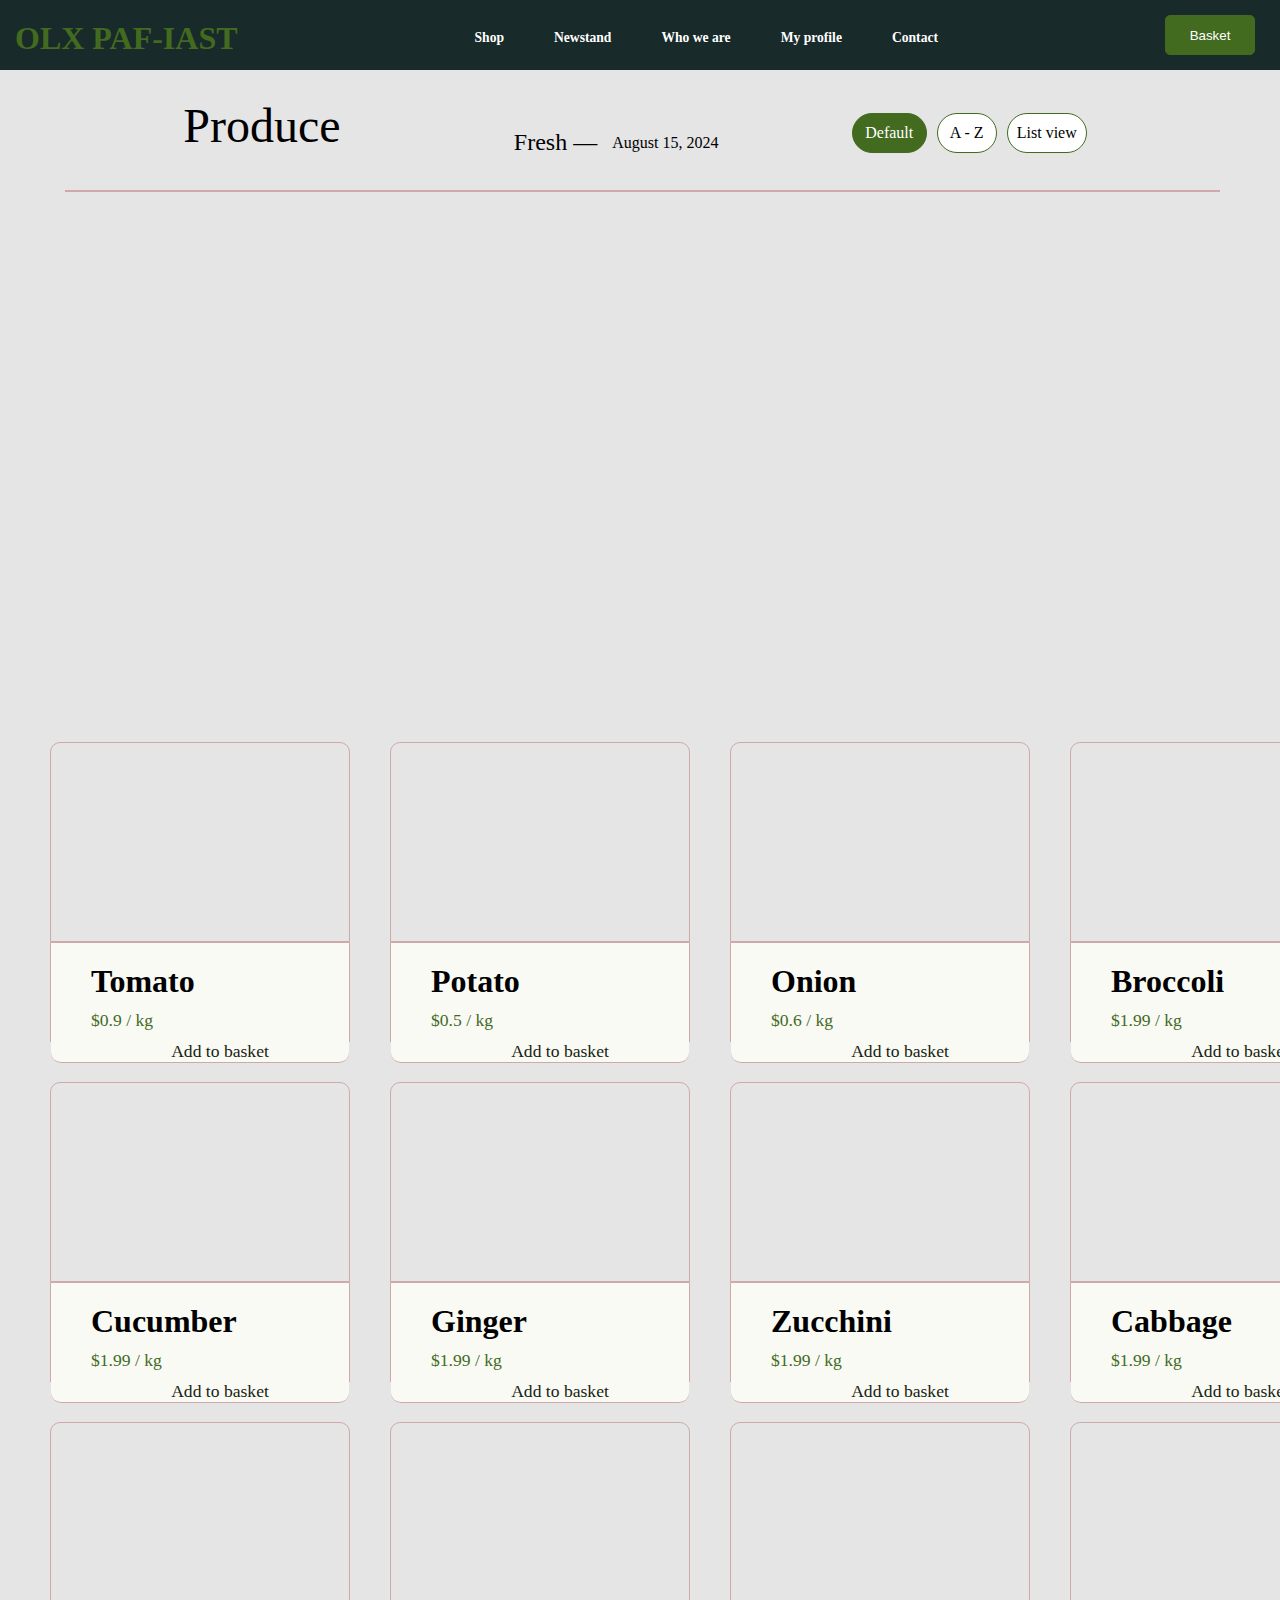
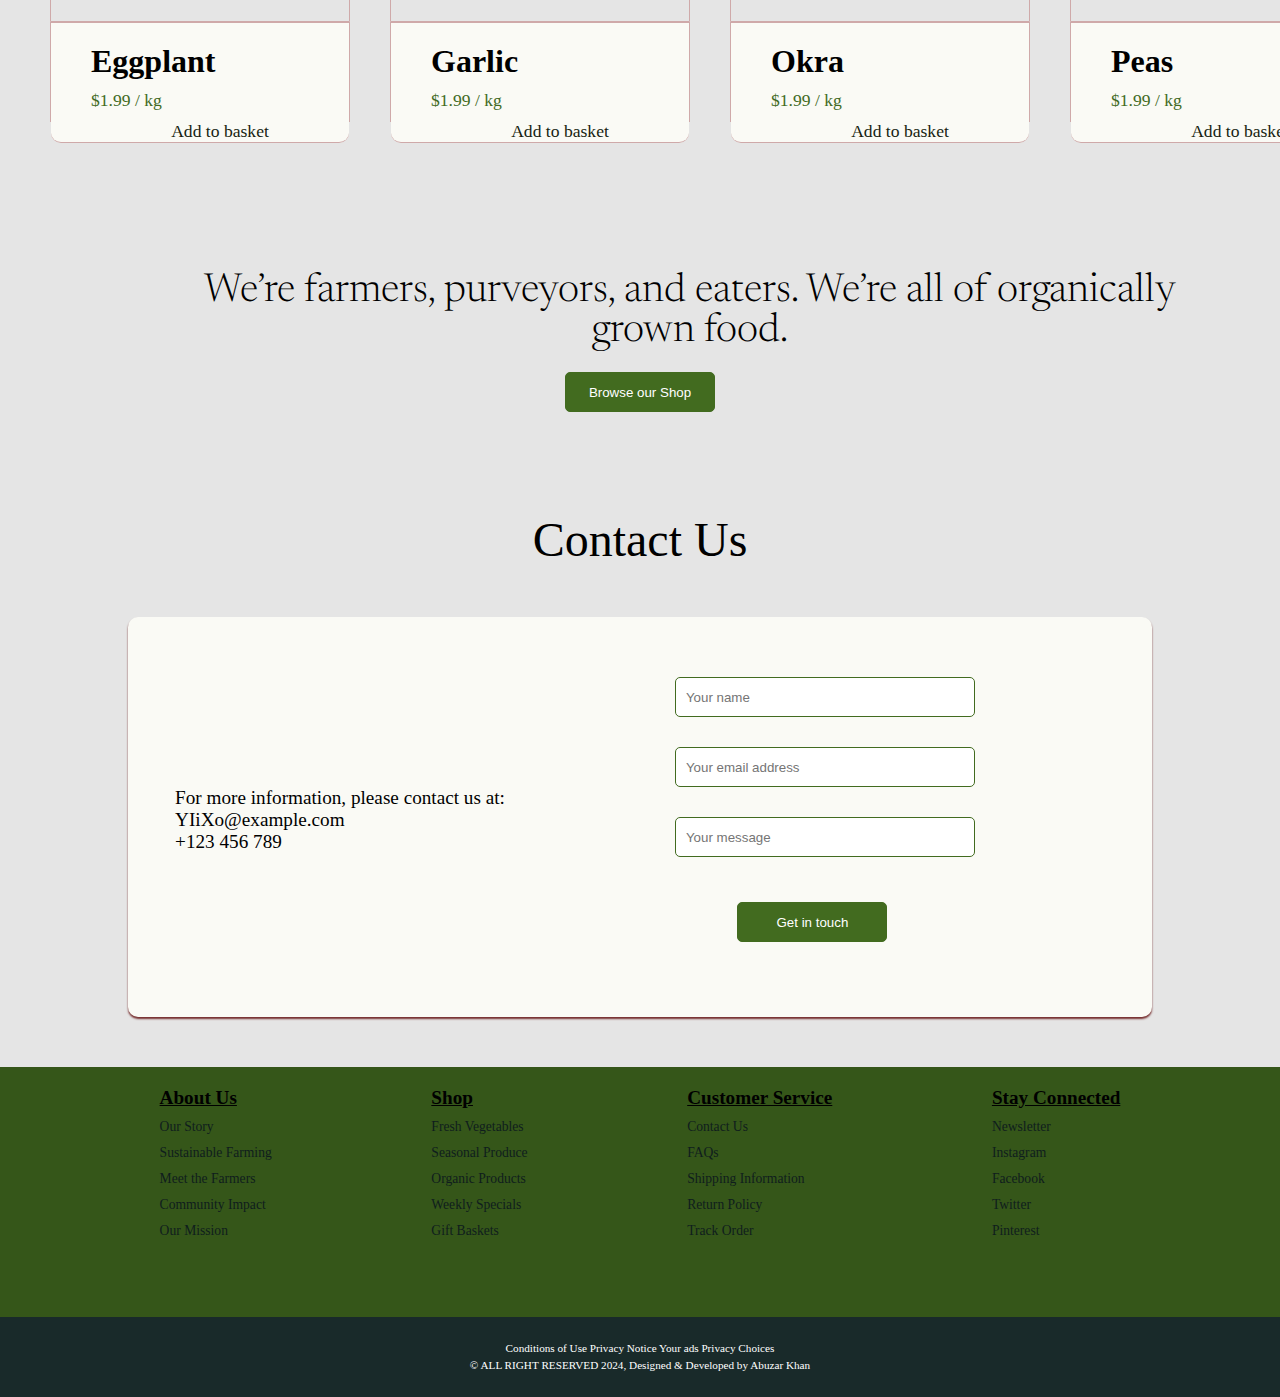
==== index.html @ 21ff2313 "Nav-bar and Hero" ====
<!DOCTYPE html>
<html lang="en">
<head>
    <meta charset="UTF-8">
    <meta name="viewport" content="width=device-width, initial-scale=1.0">
    <link rel="preconnect" href="https://fonts.googleapis.com">
    <link rel="preconnect" href="https://fonts.gstatic.com" crossorigin>
    <link href="https://fonts.googleapis.com/css2?family=Newsreader:ital,opsz,wght@0,6..72,200..800;1,6..72,200..800&display=swap" rel="stylesheet">
    <link rel="stylesheet" href="https://cdnjs.cloudflare.com/ajax/libs/font-awesome/6.6.0/css/all.min.css" integrity="sha512-Kc323vGBEqzTmouAECnVceyQqyqdsSiqLQISBL29aUW4U/M7pSPA/gEUZQqv1cwx4OnYxTxve5UMg5GT6L4JJg==" crossorigin="anonymous" referrerpolicy="no-referrer" />
    <title>OLX PAF-IAST</title>
    <link rel="stylesheet" href="style.css">
</head>
<body>

    <Header>
        <div class="nav-bar">

            <a href=""><h1 class="logo">OLX PAF-IAST</h1></a>
            <ul class="nav-links">
                <li><a href="">Shop</a></li>
                <li><a href="">Newstand</a></li>
                <li><a href="">Who we are</a></li> 
                <li><a href="">My profile</a></li>
                <li><a href="#contact">Contact</a></li>
            </ul>
    
            <button>Basket</button>
        </div>

        <div class="nav2">
            <div class="produce">
                Produce
            </div>
            <div class="withProduce">
                <p class="fresh">Fresh  —</p>
                <p class="date">&nbsp; &nbsp; August 15, 2024</p>
            </div>
 
            <div class="btns">
                <div class="btn1">Default</div>
                <div class="btn2">A - Z</div>
                <div class="btn3">List view</div>
            </div>
        </div>

        <hr class="line">
    </Header>

    <div class="hero">
        <!-- <div class="hero-text">
            <p class="hero-text1">Organic</p>
            <p class="hero-text2">Fruits & Vegetables</p>
        </div> -->
    </div>

    <div class="default-products">
        <div class="box">
            
            <div class="product" style="background-image: url('/img/Tomato.jpg');">
            </div>

            <div class="detail">
                <P class="name">Tomato</P>
                <p class="price">$0.9 / kg</p>
                <div class="addToBasket">
                    <p>Add to basket</p>
                </div>
            </div>
        </div>

        <div class="box">
            
            <div class="product" style="background-image: url('/img/Potatos.jpg');">
            </div>

            <div class="detail">
                <P class="name">Potato</P>
                <p class="price">$0.5 / kg</p>
                <div class="addToBasket">
                    <p>Add to basket</p>
                </div>
            </div>
        </div>

        <div class="box">
            
            <div class="product" style="background-image: url('/img/Onion.jpg');">
            </div>

            <div class="detail">
                <P class="name">Onion</P>
                <p class="price">$0.6 / kg</p>
                <div class="addToBasket">
                    <p>Add to basket</p>
                </div>
            </div>
        </div>

        <div class="box">
            
            <div class="product" style="background-image: url('/img/broccoli.jpg');">
            </div>

            <div class="detail">
                <P class="name">Broccoli</P>
                <p class="price">$1.99 / kg</p>
                <div class="addToBasket">
                    <p>Add to basket</p>
                </div>
            </div>
        </div>

        <div class="box">
            
            <div class="product" style="background-image: url('/img/cucumber.jpg');">
            </div>

            <div class="detail">
                <P class="name">Cucumber</P>
                <p class="price">$1.99 / kg</p>
                <div class="addToBasket">
                    <p>Add to basket</p>
                </div>
            </div>
        </div>

        <div class="box">
            
            <div class="product" style="background-image: url('/img/ginger.jpg');">
            </div>

            <div class="detail">
                <P class="name">Ginger</P>
                <p class="price">$1.99 / kg</p>
                <div class="addToBasket">
                    <p>Add to basket</p>
                </div>
            </div>
        </div>

        <div class="box">
            
            <div class="product" style="background-image: url('/img/zucchini.jpg');">
            </div>

            <div class="detail">
                <P class="name">Zucchini</P>
                <p class="price">$1.99 / kg</p>
                <div class="addToBasket">
                    <p>Add to basket</p>
                </div>
            </div>
        </div>

        <div class="box">
            
            <div class="product" style="background-image: url('/img/Cabbage.jpg');">
            </div>

            <div class="detail">
                <P class="name">Cabbage</P>
                <p class="price">$1.99 / kg</p>
                <div class="addToBasket">
                    <p>Add to basket</p>
                </div>
            </div>
        </div>

        <div class="box">
            
            <div class="product" style="background-image: url('/img/eggplant.jpg');">
            </div>

            <div class="detail">
                <P class="name">Eggplant</P>
                <p class="price">$1.99 / kg</p>
                <div class="addToBasket">
                    <p>Add to basket</p>
                </div>
            </div>
        </div>

        <div class="box">
            
            <div class="product" style="background-image: url('/img/garlic.jpg');">
            </div>

            <div class="detail">
                <P class="name">Garlic</P>
                <p class="price">$1.99 / kg</p>
                <div class="addToBasket">
                    <p>Add to basket</p>
                </div>
            </div>
        </div>

        <div class="box">
            
            <div class="product" style="background-image: url('/img/okra2.jpg');">
            </div>

            <div class="detail">
                <P class="name">Okra</P>
                <p class="price">$1.99 / kg</p>
                <div class="addToBasket">
                    <p>Add to basket</p>
                </div>
            </div>
        </div>

        <div class="box">
            
            <div class="product" style="background-image: url('/img/peas.jpg');">
            </div>

            <div class="detail">
                <P class="name">Peas</P>
                <p class="price">$1.99 / kg</p>
                <div class="addToBasket">
                    <p>Add to basket</p>
                </div>
            </div>
        </div>
    </div>

    <div class="about">
        <p class="aboutText">We’re farmers, purveyors, and eaters. We’re all of organically grown food.</p>

        <button class="btnToShop">Browse our Shop</button>
    </div>

    <p id="contact" class="contactUs">Contact Us</p>

    <div class="contact">
        <div class="info">
            <p class="contactInfo">For more information, please contact us at:</p>
            <p class="contactEmail">YIiXo@example.com</p>
            <p class="contactNumber">+123 456 789</p>
        </div>

        <div class="contactForm">
            <input class="yourName" type="text" placeholder="Your name">
    
            <input class="email" type="text" placeholder="Your email address">
    
            <input class="message" type="text" placeholder="Your message">
    
            <button class="btnToContact">Get in touch</button>
        </div>
    </div>

    <footer>
        <div class="foot-pannel2">
            <ul>
                <p>About Us</p>
                <a href="#"><i class="fa-solid fa-store"></i> Our Story</a>
                <a href="#"><i class="fa-solid fa-seedling"></i> Sustainable Farming</a>
                <a href="#"><i class="fa-solid fa-handshake"></i> Meet the Farmers</a>
                <a href="#"><i class="fa-solid fa-users"></i> Community Impact</a>
                <a href="#"><i class="fa-solid fa-bullseye"></i> Our Mission</a>
            </ul>
            <ul>
                <p>Shop</p>
                <a href="#"><i class="fa-solid fa-carrot"></i> Fresh Vegetables</a>
                <a href="#"><i class="fa-solid fa-leaf"></i> Seasonal Produce</a>
                <a href="#"><i class="fa-solid fa-apple-whole"></i> Organic Products</a>
                <a href="#"><i class="fa-solid fa-tag"></i> Weekly Specials</a>
                <a href="#"><i class="fa-solid fa-gift"></i> Gift Baskets</a>
            </ul>
            <ul>
                <p>Customer Service</p>
                <a href="#"><i class="fa-solid fa-envelope"></i> Contact Us</a>
                <a href="#"><i class="fa-solid fa-question-circle"></i> FAQs</a>
                <a href="#"><i class="fa-solid fa-truck"></i> Shipping Information</a>
                <a href="#"><i class="fa-solid fa-undo"></i> Return Policy</a>
                <a href="#"><i class="fa-solid fa-map-marker-alt"></i> Track Order</a>
            </ul>
            <ul>
                <p>Stay Connected</p>
                <a href="#"><i class="fa-solid fa-envelope-open-text"></i> Newsletter</a>
                <a href="#"><i class="fa-brands fa-instagram"></i> Instagram</a>
                <a href="#"><i class="fa-brands fa-facebook"></i> Facebook</a>
                <a href="#"><i class="fa-brands fa-twitter"></i> Twitter</a>
                <a href="#"><i class="fa-brands fa-pinterest"></i> Pinterest</a>
            </ul>
        </div>   

        <div class="foot-pannel4">
            <div class="pages">
                <a>Conditions of Use</a>
                <a>Privacy Notice</a>
                <a>Your ads Privacy Choices</a>
            </div>
            <div class="copyright">
                © ALL RIGHT RESERVED 2024, Designed & Developed by Abuzar Khan
            </div>
        </div>
    </footer>

</body>
</html>
---- style.css ----
* {
    margin: 0;
    padding: 0;
    box-sizing: border-box;
}

body {
    background-color: #E5E5E5;
}

a {
    text-decoration: none;
}

/* Navigation Bar */

.logo {
    color: #426B1F;
    margin: 20px 10px 0 15px;
}

.nav-bar {
    display: flex;
    justify-content: space-between;
    background-color: #192a2a;
    height: 70px;
}

.nav-links {
    display: flex;
    justify-content: space-evenly;
    gap: 50px;
    list-style-type: none;
}

.nav-links a {
    color: #FFFFFF;
    font-weight: bold;
}

.nav-links a::after {
    content: '';
    display: block;
    width: 0;
    height: 4px;
    background-color: #426B1F;
    transition: width .5s ease;
    border-radius: 10px;
}

.nav-links a:hover::after {
    width: 100%;
    transition: width .5s ease;
}

button {
    background-color: #426B1F;
    color: #FFFFFF;
    width: 90px;
    height: 40px;
    margin: 15px 25px 15px 0;
    border: 1px solid #426B1F;
    border-radius: 5px;
    transition: all 0.3s ease;
}

button:hover {
    background-color: #FFFFFF;
    color: #426B1F;
}

.nav2 {
    display: flex;
    justify-content: space-evenly;
    align-items: center;
    height: 80px;
    width: 100%;
    margin: 10px 10px 0 0;
}

.produce {
    margin: 10px 0 0 50px;
    font-size: 3rem; /* Reduced font size for better alignment */
}

.withProduce {
    display: flex;
    margin: 45px 0 0 40px;
}

.fresh {
    font-size: 1.5rem;
    font-weight: 200;
}

.date {
    margin-top: 5px;
}

.btns {
    display: flex;
    justify-content: right;
    align-items: center;
    margin: 20px 50px 0 0;
}

.btn1, .btn2, .btn3 {
    margin: 5px 10px 0 0; /* Consistent margin for all buttons */
    border-radius: 50px;
    height: 40px;
    display: flex;
    justify-content: center;
    align-items: center;
}

.btn1 {
    width: 75px;
    background-color: #426B1F;
    color: #FFFFFF;
    border: #426B1F solid 1px;
}

.btn2, .btn3 {
    background-color: #FFFFFF;
    color: black;
    border: #426B1F solid 1px;
}

.btn2 {
    width: 60px;
}

.btn3 {
    width: 80px;
}

.line {
    margin: 30px 60px 0 65px;
    border: 0.3px solid #cfa9a9;
}

/* Hero */

.hero {
    display: flex;
    background-image: url('/img/broccoli.jpg');
    background-size: cover;
    background-position: center;
    height: 500px;
    width: 100%;
    background-attachment: fixed;
}

.default-products {
    display: grid;
    grid-template-columns: repeat(4, 1fr);
    gap: 40px;
    margin: 50px 50px 0 50px;
}

.box {
    transition: 0.3s;
    border-radius: 10px;
    /* transform: perspective(1000px) rotateX(45deg); */
}

.product {
    background-size: cover;
    background-position: center;
    border-top-left-radius: 10px;
    border-top-right-radius: 10px;
    border: 0.3px solid #cfa9a9;
    height: 200px;
    width: 300px;
}

.detail {
    background-color: #FAFAF5;
    height: 100px;
    width: 300px;
    border: 0.3px solid #cfa9a9;
}

.name {
    padding: 20px 0 0 40px;
    font-size: 2rem;
    font-weight: 700;
}

.price {
    padding: 10px 0 0 40px;
    color: #426B1F;
    font-size: 1.1rem;
}

.addToBasket {
    padding: 10px 0 0 40px;
    background-color: #FAFAF5;
    color: #171e10;
    font-size: 1.1rem;
    font-weight: 500;
    cursor: pointer;
    border-bottom: #cfa9a9 0.3px solid;
    border-bottom-left-radius: 10px;
    border-bottom-right-radius: 10px;
    transition: all 0.5s ease;
}

.addToBasket:hover {
    background-color: #426B1F;
    color: #FFFFFF;
}

.addToBasket p {
    display: flex;
    justify-content: center;
    align-self: center;
}

.aboutText {
    margin: 150px 50px 0 150px;
    font-family: 'Newsreader', serif;
    font-size: 2.5rem;
    font-weight: 300;
    text-align: center
}

.btnToShop {
    margin: 20px auto;
    width: 150px;
    display: block; /* Center the button */
}

.contactUs {
    font-size: 3rem;
    font-weight: 300;
    display: flex;
    justify-content: center;
    align-items: center;
    margin-top: 100px;
}

.contact {
    margin: 50px auto; /* Center the contact section */
    display: flex;
    justify-content: center;
    height: 400px;
    width: 80%; /* Use a percentage to make the contact section responsive */
    background-color: #FAFAF5;
    border-radius: 10px;
    box-shadow: #752d2d 0 2px 2px;
}

.info {
    position: relative;
    top: 150px;
    right: 150px;
    margin: 20px;
    font-family: 'Times New Roman', Times, serif;
    font-size: larger;
    font-weight: 400;
}

.contactForm {
    display: flex;
    flex-direction: column;
    justify-content: center;
    gap: 30px;
    align-items: center;
}

.yourName, .email, .message {
    width: 300px;
    height: 40px;
    border-radius: 5px;
    border: 1px solid #426B1F;
    padding-left: 10px;
}

.btnToContact {
    width: 150px;
    height: 40px;
    border-radius: 5px;
    border: 1px solid #426B1F;
    background-color: #426B1F;
    color: #FFFFFF;
    cursor: pointer;
}

footer {
    margin-top: 15px;
}

.foot-pannel2 {
    background-color: #355619;
    color: #000000;
    height: 250px;
    display: flex;
    justify-content: space-evenly;
}

.foot-pannel2 p {
    text-decoration: underline;
    color: #000000;
    font-size: 1.2rem;
    font-weight: 550;
}

.foot-pannel2 p:hover {
    text-decoration: none;
}

ul {
    margin-top: 20px;
}

ul a {
    display: block;
    font-size: 0.85rem;
    margin-top: 10px;
    color: #0f1d1d;
}

.foot-pannel4 {
    background-color: #192a2a;
    color: white;
    height: 80px;
    font-size: 0.7rem;
    text-align: center;
}

.pages {
    padding-top: 25px;
}

.copyright {
    padding-top: 5px;
}
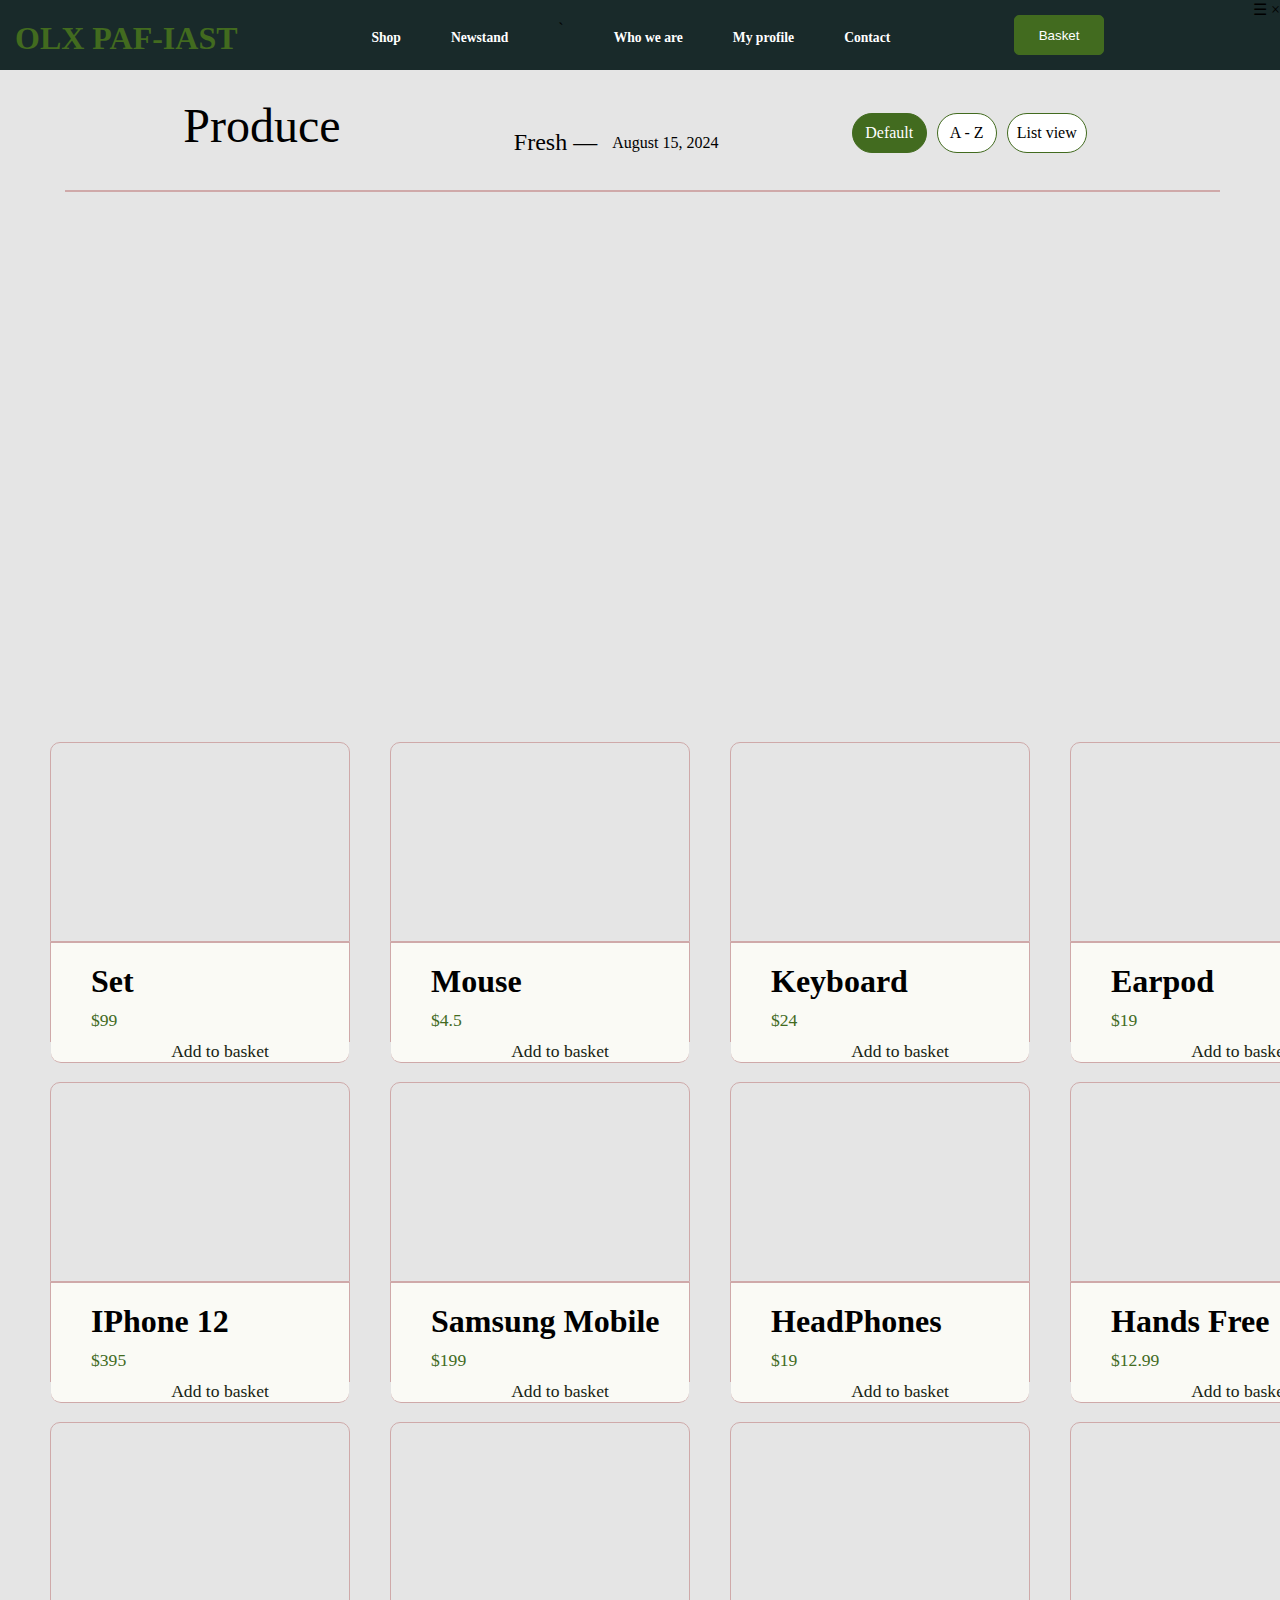
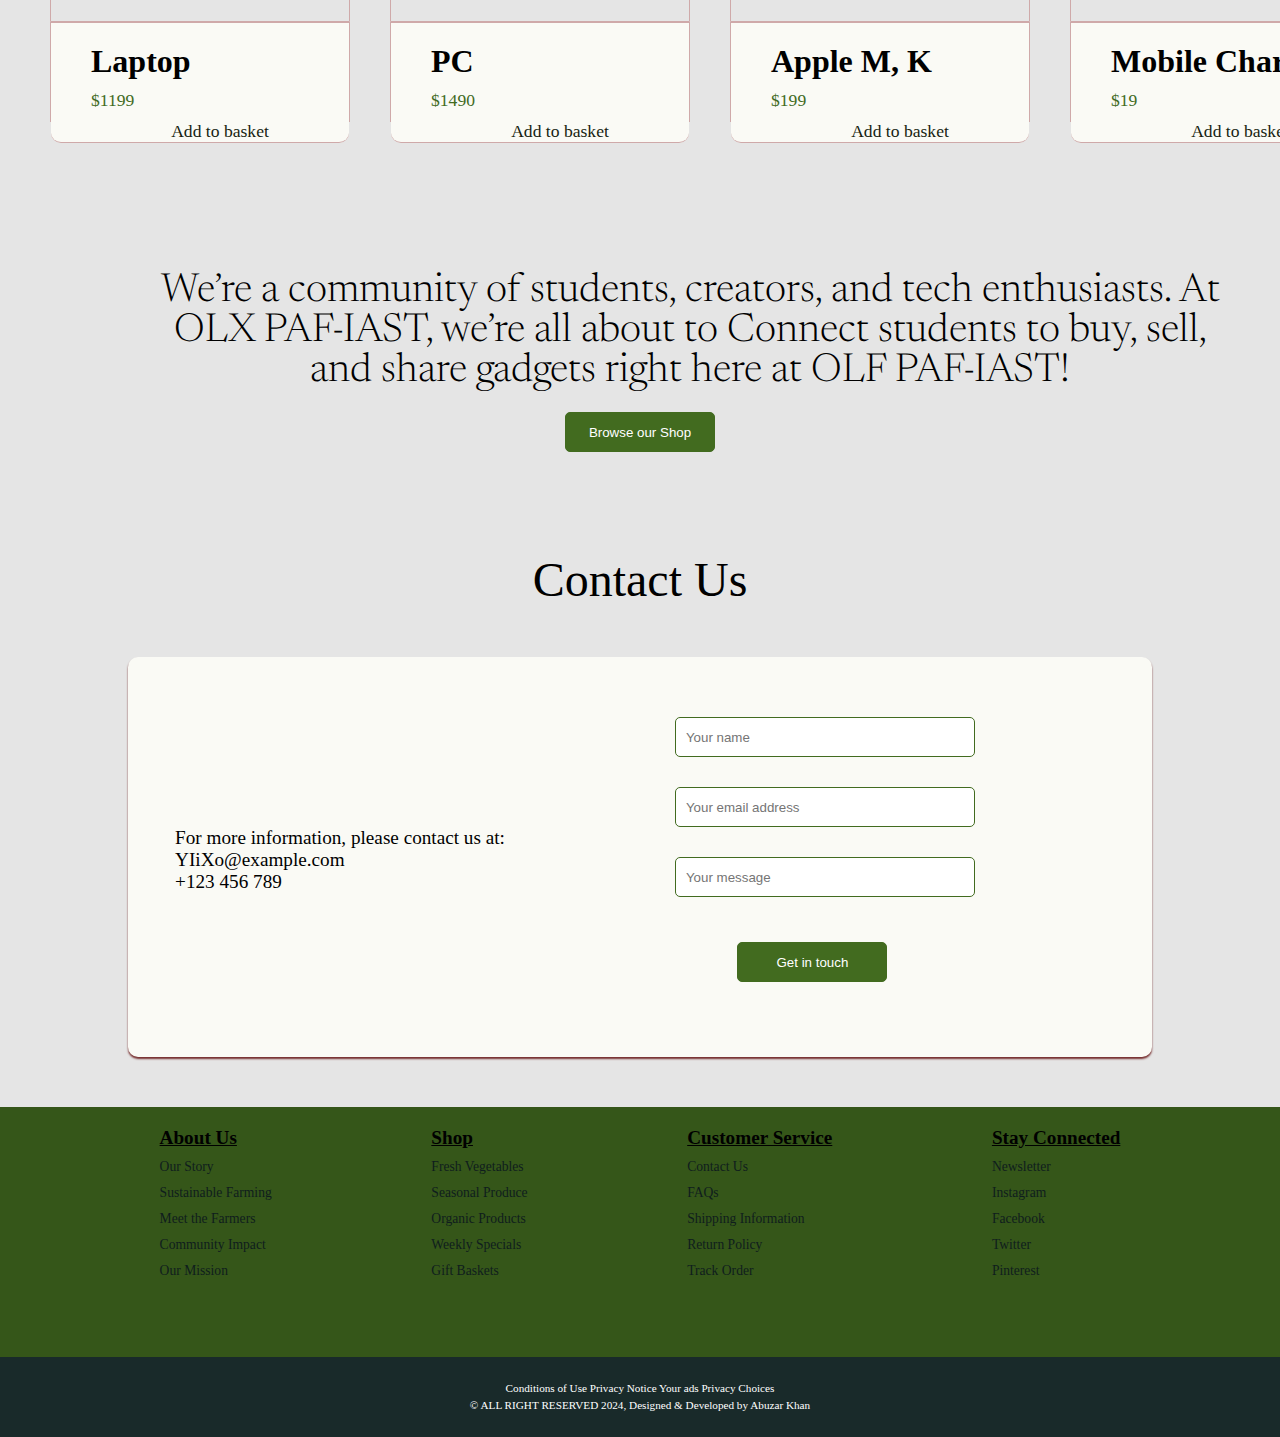
==== commit ab99fcc3: "Images to repo" ====
--- a/index.html
+++ b/index.html
@@ -14,34 +14,39 @@
 
     <Header>
         <div class="nav-bar">
-
             <a href=""><h1 class="logo">OLX PAF-IAST</h1></a>
             <ul class="nav-links">
                 <li><a href="">Shop</a></li>
-                <li><a href="">Newstand</a></li>
+                <li><a href="">Newstand</a></li>`
                 <li><a href="">Who we are</a></li> 
                 <li><a href="">My profile</a></li>
                 <li><a href="#contact">Contact</a></li>
             </ul>
-    
+
             <button>Basket</button>
-        </div>
+        
+            <div class="toggle-icon">
+                <span class="open-icon">&#9776;</span>
+                <span class="close-icon">&times;</span>
+            </div>
+        </div>
+        
 
         <div class="nav2">
             <div class="produce">
                 Produce
             </div>
             <div class="withProduce">
-                <p class="fresh">Fresh  —</p>
+                <p class="fresh">Fresh —</p>
                 <p class="date">&nbsp; &nbsp; August 15, 2024</p>
             </div>
- 
+        
             <div class="btns">
-                <div class="btn1">Default</div>
-                <div class="btn2">A - Z</div>
-                <div class="btn3">List view</div>
-            </div>
-        </div>
+                <div class="btn btn1">Default</div>
+                <div class="btn btn2">A - Z</div>
+                <div class="btn btn3">List view</div>
+            </div>
+        </div>        
 
         <hr class="line">
     </Header>
@@ -56,166 +61,166 @@
     <div class="default-products">
         <div class="box">
             
-            <div class="product" style="background-image: url('/img/Tomato.jpg');">
-            </div>
-
-            <div class="detail">
-                <P class="name">Tomato</P>
-                <p class="price">$0.9 / kg</p>
-                <div class="addToBasket">
-                    <p>Add to basket</p>
-                </div>
-            </div>
-        </div>
-
-        <div class="box">
-            
-            <div class="product" style="background-image: url('/img/Potatos.jpg');">
-            </div>
-
-            <div class="detail">
-                <P class="name">Potato</P>
-                <p class="price">$0.5 / kg</p>
-                <div class="addToBasket">
-                    <p>Add to basket</p>
-                </div>
-            </div>
-        </div>
-
-        <div class="box">
-            
-            <div class="product" style="background-image: url('/img/Onion.jpg');">
-            </div>
-
-            <div class="detail">
-                <P class="name">Onion</P>
-                <p class="price">$0.6 / kg</p>
-                <div class="addToBasket">
-                    <p>Add to basket</p>
-                </div>
-            </div>
-        </div>
-
-        <div class="box">
-            
-            <div class="product" style="background-image: url('/img/broccoli.jpg');">
-            </div>
-
-            <div class="detail">
-                <P class="name">Broccoli</P>
-                <p class="price">$1.99 / kg</p>
-                <div class="addToBasket">
-                    <p>Add to basket</p>
-                </div>
-            </div>
-        </div>
-
-        <div class="box">
-            
-            <div class="product" style="background-image: url('/img/cucumber.jpg');">
-            </div>
-
-            <div class="detail">
-                <P class="name">Cucumber</P>
-                <p class="price">$1.99 / kg</p>
-                <div class="addToBasket">
-                    <p>Add to basket</p>
-                </div>
-            </div>
-        </div>
-
-        <div class="box">
-            
-            <div class="product" style="background-image: url('/img/ginger.jpg');">
-            </div>
-
-            <div class="detail">
-                <P class="name">Ginger</P>
-                <p class="price">$1.99 / kg</p>
-                <div class="addToBasket">
-                    <p>Add to basket</p>
-                </div>
-            </div>
-        </div>
-
-        <div class="box">
-            
-            <div class="product" style="background-image: url('/img/zucchini.jpg');">
-            </div>
-
-            <div class="detail">
-                <P class="name">Zucchini</P>
-                <p class="price">$1.99 / kg</p>
-                <div class="addToBasket">
-                    <p>Add to basket</p>
-                </div>
-            </div>
-        </div>
-
-        <div class="box">
-            
-            <div class="product" style="background-image: url('/img/Cabbage.jpg');">
-            </div>
-
-            <div class="detail">
-                <P class="name">Cabbage</P>
-                <p class="price">$1.99 / kg</p>
-                <div class="addToBasket">
-                    <p>Add to basket</p>
-                </div>
-            </div>
-        </div>
-
-        <div class="box">
-            
-            <div class="product" style="background-image: url('/img/eggplant.jpg');">
-            </div>
-
-            <div class="detail">
-                <P class="name">Eggplant</P>
-                <p class="price">$1.99 / kg</p>
-                <div class="addToBasket">
-                    <p>Add to basket</p>
-                </div>
-            </div>
-        </div>
-
-        <div class="box">
-            
-            <div class="product" style="background-image: url('/img/garlic.jpg');">
-            </div>
-
-            <div class="detail">
-                <P class="name">Garlic</P>
-                <p class="price">$1.99 / kg</p>
-                <div class="addToBasket">
-                    <p>Add to basket</p>
-                </div>
-            </div>
-        </div>
-
-        <div class="box">
-            
-            <div class="product" style="background-image: url('/img/okra2.jpg');">
-            </div>
-
-            <div class="detail">
-                <P class="name">Okra</P>
-                <p class="price">$1.99 / kg</p>
-                <div class="addToBasket">
-                    <p>Add to basket</p>
-                </div>
-            </div>
-        </div>
-
-        <div class="box">
-            
-            <div class="product" style="background-image: url('/img/peas.jpg');">
-            </div>
-
-            <div class="detail">
-                <P class="name">Peas</P>
-                <p class="price">$1.99 / kg</p>
+            <div class="product" style="background-image: url('/img/mouse-ph-pod.jpg');">
+            </div>
+
+            <div class="detail">
+                <P class="name">Set</P>
+                <p class="price">$99</p>
+                <div class="addToBasket">
+                    <p>Add to basket</p>
+                </div>
+            </div>
+        </div>
+
+        <div class="box">
+            
+            <div class="product" style="background-image: url('/img/mouse.jpg');">
+            </div>
+
+            <div class="detail">
+                <P class="name">Mouse</P>
+                <p class="price">$4.5</p>
+                <div class="addToBasket">
+                    <p>Add to basket</p>
+                </div>
+            </div>
+        </div>
+
+        <div class="box">
+            
+            <div class="product" style="background-image: url('/img/wireless-keyboard.jpg');">
+            </div>
+
+            <div class="detail">
+                <P class="name">Keyboard</P>
+                <p class="price">$24</p>
+                <div class="addToBasket">
+                    <p>Add to basket</p>
+                </div>
+            </div>
+        </div>
+
+        <div class="box">
+            
+            <div class="product" style="background-image: url('/img/earpod.jpg');">
+            </div>
+
+            <div class="detail">
+                <P class="name">Earpod</P>
+                <p class="price">$19</p>
+                <div class="addToBasket">
+                    <p>Add to basket</p>
+                </div>
+            </div>
+        </div>
+
+        <div class="box">
+            
+            <div class="product" style="background-image: url('/img/iphone.jpg');">
+            </div>
+
+            <div class="detail">
+                <P class="name">IPhone 12</P>
+                <p class="price">$395</p>
+                <div class="addToBasket">
+                    <p>Add to basket</p>
+                </div>
+            </div>
+        </div>
+
+        <div class="box">
+            
+            <div class="product" style="background-image: url('/img/Samsung\ mob.jpg');">
+            </div>
+
+            <div class="detail">
+                <P class="name">Samsung Mobile</P>
+                <p class="price">$199</p>
+                <div class="addToBasket">
+                    <p>Add to basket</p>
+                </div>
+            </div>
+        </div>
+
+        <div class="box">
+            
+            <div class="product" style="background-image: url('/img/headphones.jpg');">
+            </div>
+
+            <div class="detail">
+                <P class="name">HeadPhones</P>
+                <p class="price">$19</p>
+                <div class="addToBasket">
+                    <p>Add to basket</p>
+                </div>
+            </div>
+        </div>
+
+        <div class="box">
+            
+            <div class="product" style="background-image: url('/img/Hands\ free.jpg');">
+            </div>
+
+            <div class="detail">
+                <P class="name">Hands Free</P>
+                <p class="price">$12.99</p>
+                <div class="addToBasket">
+                    <p>Add to basket</p>
+                </div>
+            </div>
+        </div>
+
+        <div class="box">
+            
+            <div class="product" style="background-image: url('/img/Laptop.jpg');">
+            </div>
+
+            <div class="detail">
+                <P class="name">Laptop</P>
+                <p class="price">$1199</p>
+                <div class="addToBasket">
+                    <p>Add to basket</p>
+                </div>
+            </div>
+        </div>
+
+        <div class="box">
+            
+            <div class="product" style="background-image: url('/img/PC.jpg');">
+            </div>
+
+            <div class="detail">
+                <P class="name">PC</P>
+                <p class="price">$1490</p>
+                <div class="addToBasket">
+                    <p>Add to basket</p>
+                </div>
+            </div>
+        </div>
+
+        <div class="box">
+            
+            <div class="product" style="background-image: url('/img/apple-mouse-keyboard.jpg');">
+            </div>
+
+            <div class="detail">
+                <P class="name">Apple M, K</P>
+                <p class="price">$199</p>
+                <div class="addToBasket">
+                    <p>Add to basket</p>
+                </div>
+            </div>
+        </div>
+
+        <div class="box">
+            
+            <div class="product" style="background-image: url('/img/mobile-charger.jpg');">
+            </div>
+
+            <div class="detail">
+                <P class="name">Mobile Charger</P>
+                <p class="price">$19</p>
                 <div class="addToBasket">
                     <p>Add to basket</p>
                 </div>
@@ -224,7 +229,7 @@
     </div>
 
     <div class="about">
-        <p class="aboutText">We’re farmers, purveyors, and eaters. We’re all of organically grown food.</p>
+        <p class="aboutText">We’re a community of students, creators, and tech enthusiasts. At OLX PAF-IAST, we’re all about to Connect students to buy, sell, and share gadgets right here at OLF PAF-IAST!</p>
 
         <button class="btnToShop">Browse our Shop</button>
     </div>
@@ -297,5 +302,19 @@
         </div>
     </footer>
 
+    <script>
+        const toggleIcon = document.querySelector('.toggle-icon');
+        const navBar = document.querySelector('.nav-bar');
+        const openIcon = document.querySelector('.open-icon');
+        const closeIcon = document.querySelector('.close-icon');
+
+        toggleIcon.addEventListener('click', () => {
+            navBar.classList.toggle('active');
+            openIcon.style.display = openIcon.style.display === 'none' ? 'inline' : 'none';
+            closeIcon.style.display = closeIcon.style.display === 'none' ? 'inline' : 'none';
+        });
+
+    </script>
+
 </body>
 </html>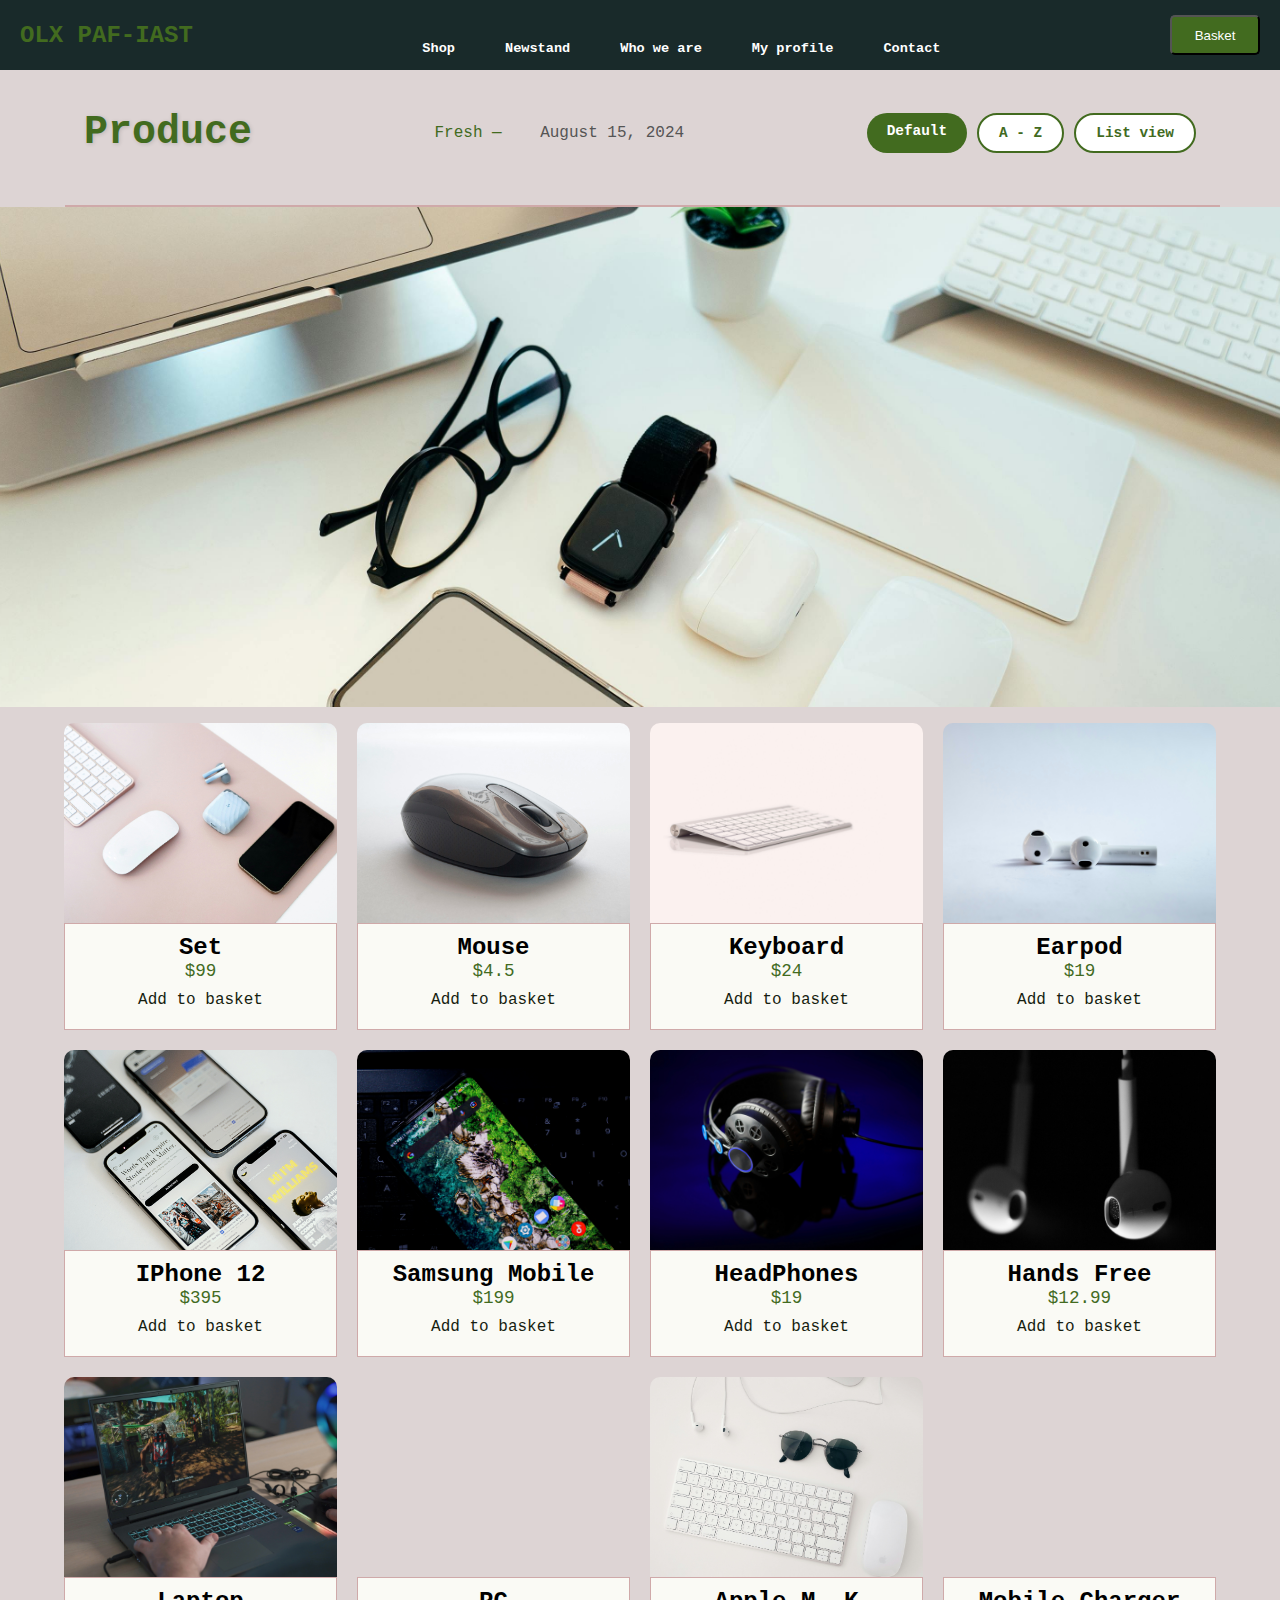
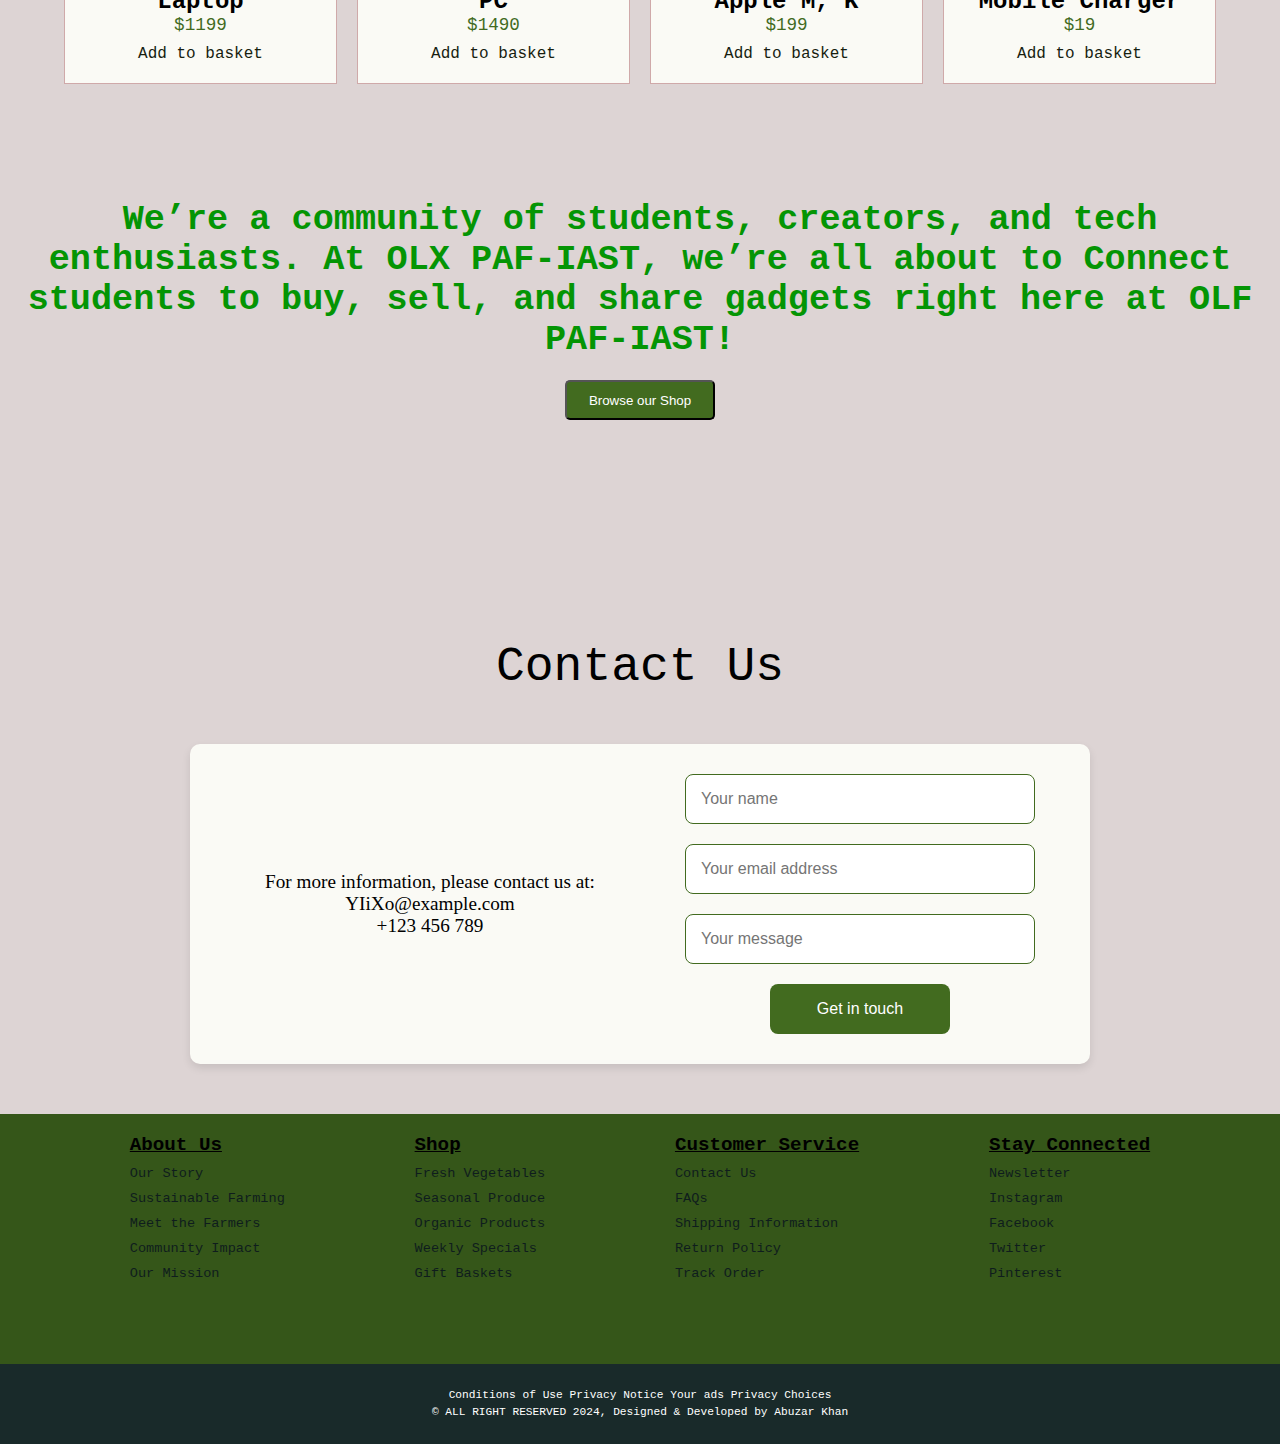
==== commit 621691b0: "Updates" ====
--- a/index.html
+++ b/index.html
@@ -17,7 +17,7 @@
             <a href=""><h1 class="logo">OLX PAF-IAST</h1></a>
             <ul class="nav-links">
                 <li><a href="">Shop</a></li>
-                <li><a href="">Newstand</a></li>`
+                <li><a href="">Newstand</a></li>
                 <li><a href="">Who we are</a></li> 
                 <li><a href="">My profile</a></li>
                 <li><a href="#contact">Contact</a></li>
@@ -61,7 +61,7 @@
     <div class="default-products">
         <div class="box">
             
-            <div class="product" style="background-image: url('/img/mouse-ph-pod.jpg');">
+            <div class="product" style="background-image: url('/image/mouse-ph-pod.jpg');">
             </div>
 
             <div class="detail">
@@ -75,7 +75,7 @@
 
         <div class="box">
             
-            <div class="product" style="background-image: url('/img/mouse.jpg');">
+            <div class="product" style="background-image: url('/image/mouse.jpg');">
             </div>
 
             <div class="detail">
@@ -89,7 +89,7 @@
 
         <div class="box">
             
-            <div class="product" style="background-image: url('/img/wireless-keyboard.jpg');">
+            <div class="product" style="background-image: url('/image/wireless-keyboard.jpg');">
             </div>
 
             <div class="detail">
@@ -103,7 +103,7 @@
 
         <div class="box">
             
-            <div class="product" style="background-image: url('/img/earpod.jpg');">
+            <div class="product" style="background-image: url('/image/earpod.jpg');">
             </div>
 
             <div class="detail">
@@ -117,7 +117,7 @@
 
         <div class="box">
             
-            <div class="product" style="background-image: url('/img/iphone.jpg');">
+            <div class="product" style="background-image: url('/image/iphone.jpg');">
             </div>
 
             <div class="detail">
@@ -131,7 +131,7 @@
 
         <div class="box">
             
-            <div class="product" style="background-image: url('/img/Samsung\ mob.jpg');">
+            <div class="product" style="background-image: url('/image/Samsung\ mob.jpg');">
             </div>
 
             <div class="detail">
@@ -145,7 +145,7 @@
 
         <div class="box">
             
-            <div class="product" style="background-image: url('/img/headphones.jpg');">
+            <div class="product" style="background-image: url('/image/headphones.jpg');">
             </div>
 
             <div class="detail">
@@ -159,7 +159,7 @@
 
         <div class="box">
             
-            <div class="product" style="background-image: url('/img/Hands\ free.jpg');">
+            <div class="product" style="background-image: url('/image/Hands\ free.jpg');">
             </div>
 
             <div class="detail">
@@ -173,7 +173,7 @@
 
         <div class="box">
             
-            <div class="product" style="background-image: url('/img/Laptop.jpg');">
+            <div class="product" style="background-image: url('/image/Laptop.jpg');">
             </div>
 
             <div class="detail">
@@ -187,7 +187,7 @@
 
         <div class="box">
             
-            <div class="product" style="background-image: url('/img/PC.jpg');">
+            <div class="product" style="background-image: url('/image/PC.jpg');">
             </div>
 
             <div class="detail">
@@ -201,7 +201,7 @@
 
         <div class="box">
             
-            <div class="product" style="background-image: url('/img/apple-mouse-keyboard.jpg');">
+            <div class="product" style="background-image: url('/image/apple-mouse-keyboard.jpg');">
             </div>
 
             <div class="detail">
@@ -215,7 +215,7 @@
 
         <div class="box">
             
-            <div class="product" style="background-image: url('/img/mobile-charger.jpg');">
+            <div class="product" style="background-image: url('/image/mobile-charger.jpg');">
             </div>
 
             <div class="detail">
--- a/style.css
+++ b/style.css
@@ -5,7 +5,13 @@
 }
 
 body {
-    background-color: #E5E5E5;
+    /* background-image: url(/image/bg-img2.jpg);
+    background-attachment: fixed;
+    background-repeat: no-repeat;
+    background-size: cover; */
+    font-family: 'Courier New', Courier, monospace;
+    overflow-x: hidden;
+    background-color: #ddd4d4;
 }
 
 a {
@@ -13,22 +19,22 @@
 }
 
 /* Navigation Bar */
+.nav-bar {
+    display: flex;
+    justify-content: space-between;
+    align-items: center;
+    background-color: #192a2a;
+    height: 70px;
+    padding: 0 20px;
+}
 
 .logo {
     color: #426B1F;
-    margin: 20px 10px 0 15px;
-}
-
-.nav-bar {
-    display: flex;
-    justify-content: space-between;
-    background-color: #192a2a;
-    height: 70px;
+    font-size: 1.5rem;
 }
 
 .nav-links {
     display: flex;
-    justify-content: space-evenly;
     gap: 50px;
     list-style-type: none;
 }
@@ -44,13 +50,12 @@
     width: 0;
     height: 4px;
     background-color: #426B1F;
-    transition: width .5s ease;
+    transition: width 0.5s ease;
     border-radius: 10px;
 }
 
 .nav-links a:hover::after {
     width: 100%;
-    transition: width .5s ease;
 }
 
 button {
@@ -58,81 +63,190 @@
     color: #FFFFFF;
     width: 90px;
     height: 40px;
-    margin: 15px 25px 15px 0;
-    border: 1px solid #426B1F;
     border-radius: 5px;
+    cursor: pointer;
     transition: all 0.3s ease;
 }
 
 button:hover {
+    background-color: #edf4e8;
+    color: green;
+}
+
+.toggle-icon {
+    display: none;
+    font-size: 1.5rem;
+    cursor: pointer;
+    color: #FFFFFF;
+}
+
+.open-icon {
+    display: inline;
+}
+
+.close-icon {
+    display: none;
+}
+
+@media (max-width: 800px) {
+    .nav-links {
+        display: none;
+    }
+
+    .toggle-icon {
+        display: block;
+    }
+
+    .nav-bar.active .nav-links {
+        display: flex;
+        flex-direction: column;
+        gap: 20px;
+        position: fixed;
+        top: 0;
+        left: 0;
+        width: 100%;
+        height: 100%;
+        background: rgba(0, 0, 0, 0.8);
+        justify-content: center;
+        align-items: center;
+        z-index: 1000;
+    }
+
+    .nav-bar.active .toggle-icon .open-icon {
+        display: none;
+    }
+
+    .nav-bar.active .toggle-icon .close-icon {
+        display: inline;
+    }
+
+    .nav-bar.active button {
+        position: fixed;
+        top: 15px;
+        right: 20px;
+        z-index: 1001;
+        background-color: #426B1F;
+        color: #FFFFFF;
+    }
+}
+
+/* Nav2 Styling */
+.nav2 {
+    display: flex;
+    justify-content: space-between;
+    align-items: center;
+    padding: 20px;
+    margin: 20px auto;
+    max-width: 1200px;
+    width: 90%;
+}
+
+.produce {
+    font-size: 2.5rem;
+    font-weight: bold;
+    color: #426B1F;
+    text-shadow: 1px 1px 4px rgba(0, 0, 0, 0.15);
+}
+
+.withProduce {
+    display: flex;
+    align-items: center;
+    font-size: 1rem;
+    color: #333;
+}
+
+.fresh {
+    font-weight: 500;
+    color: #426B1F;
+}
+
+.date {
+    font-weight: 400;
+    color: #555;
+}
+
+/* Button Styling */
+.btns {
+    display: flex;
+    gap: 10px;
+}
+
+.btn {
+    border-radius: 30px;
+    padding: 10px 20px;
+    font-size: 0.9rem;
+    font-weight: bold;
+    cursor: pointer;
+    transition: all 0.3s ease;
+}
+
+.btn1 {
+    background-color: #426B1F;
+    color: #FFFFFF;
+    border: none;
+}
+
+.btn2, .btn3 {
     background-color: #FFFFFF;
     color: #426B1F;
-}
-
-.nav2 {
-    display: flex;
-    justify-content: space-evenly;
-    align-items: center;
-    height: 80px;
-    width: 100%;
-    margin: 10px 10px 0 0;
-}
-
-.produce {
-    margin: 10px 0 0 50px;
-    font-size: 3rem; /* Reduced font size for better alignment */
-}
-
-.withProduce {
-    display: flex;
-    margin: 45px 0 0 40px;
-}
-
-.fresh {
-    font-size: 1.5rem;
-    font-weight: 200;
-}
-
-.date {
-    margin-top: 5px;
-}
-
-.btns {
-    display: flex;
-    justify-content: right;
-    align-items: center;
-    margin: 20px 50px 0 0;
-}
-
-.btn1, .btn2, .btn3 {
-    margin: 5px 10px 0 0; /* Consistent margin for all buttons */
-    border-radius: 50px;
-    height: 40px;
-    display: flex;
-    justify-content: center;
-    align-items: center;
-}
-
-.btn1 {
-    width: 75px;
-    background-color: #426B1F;
-    color: #FFFFFF;
-    border: #426B1F solid 1px;
-}
-
-.btn2, .btn3 {
-    background-color: #FFFFFF;
-    color: black;
-    border: #426B1F solid 1px;
-}
-
-.btn2 {
-    width: 60px;
-}
-
-.btn3 {
-    width: 80px;
-}
+    border: 2px solid #426B1F;
+}
+
+.btn:hover {
+    transform: translateY(-2px);
+    box-shadow: 0 4px 10px rgba(0, 0, 0, 0.15);
+}
+
+.btn2:hover, .btn3:hover {
+    background-color: #426B1F;
+    color: #FFFFFF;
+}
+
+/* Responsive Design */
+@media (max-width: 768px) {
+    .nav2 {
+        flex-direction: column;
+        align-items: flex-start;
+        padding: 15px;
+        text-align: center;
+    }
+
+    .produce {
+        font-size: 2rem;
+        margin-bottom: 10px;
+    }
+
+    .withProduce {
+        font-size: 0.9rem;
+        margin-bottom: 15px;
+    }
+
+    .btns {
+        width: 100%;
+        justify-content: center;
+    }
+
+    .btn {
+        width: 100%;
+        max-width: 100px;
+    }
+}
+
+@media (max-width: 480px) {
+    .produce {
+        font-size: 1.8rem;
+    }
+
+    .withProduce {
+        font-size: 0.8rem;
+    }
+
+    .btn {
+        font-size: 0.8rem;
+        padding: 8px 15px;
+    }
+}
+
 
 .line {
     margin: 30px 60px 0 65px;
@@ -143,7 +257,7 @@
 
 .hero {
     display: flex;
-    background-image: url('/img/broccoli.jpg');
+    background-image: url('/image/hm2.jpg');
     background-size: cover;
     background-position: center;
     height: 500px;
@@ -151,59 +265,48 @@
     background-attachment: fixed;
 }
 
+/* Product Section */
 .default-products {
     display: grid;
-    grid-template-columns: repeat(4, 1fr);
-    gap: 40px;
-    margin: 50px 50px 0 50px;
-}
-
-.box {
-    transition: 0.3s;
-    border-radius: 10px;
-    /* transform: perspective(1000px) rotateX(45deg); */
+    grid-template-columns: repeat(auto-fill, minmax(250px, 1fr));
+    gap: 20px;
+    width: 90%;
+    margin: 1em auto;
 }
 
 .product {
     background-size: cover;
     background-position: center;
-    border-top-left-radius: 10px;
-    border-top-right-radius: 10px;
-    border: 0.3px solid #cfa9a9;
+    border-radius: 10px 10px 0 0;
     height: 200px;
-    width: 300px;
 }
 
 .detail {
     background-color: #FAFAF5;
-    height: 100px;
-    width: 300px;
+    padding: 10px;
+    text-align: center;
     border: 0.3px solid #cfa9a9;
 }
 
 .name {
-    padding: 20px 0 0 40px;
-    font-size: 2rem;
-    font-weight: 700;
+    font-size: 1.5rem;
+    font-weight: bold;
 }
 
 .price {
-    padding: 10px 0 0 40px;
     color: #426B1F;
     font-size: 1.1rem;
 }
 
 .addToBasket {
-    padding: 10px 0 0 40px;
     background-color: #FAFAF5;
     color: #171e10;
-    font-size: 1.1rem;
+    font-size: 1rem;
     font-weight: 500;
     cursor: pointer;
-    border-bottom: #cfa9a9 0.3px solid;
-    border-bottom-left-radius: 10px;
-    border-bottom-right-radius: 10px;
-    transition: all 0.5s ease;
+    padding: 10px 0;
+    border-radius: 0 0 10px 10px;
+    transition: background-color 0.3s ease, color 0.3s ease;
 }
 
 .addToBasket:hover {
@@ -211,18 +314,21 @@
     color: #FFFFFF;
 }
 
-.addToBasket p {
-    display: flex;
-    justify-content: center;
-    align-self: center;
+/* About Section */
+.about {
+    background-image: url('/image/hm2.1.jpg');
+    background-size: cover;
+    background-position: center;
+    background-attachment: fixed;
+    padding: 100px 0;
 }
 
 .aboutText {
-    margin: 150px 50px 0 150px;
-    font-family: 'Newsreader', serif;
-    font-size: 2.5rem;
-    font-weight: 300;
-    text-align: center
+    margin: 0 auto;
+    font-size: 2.2rem;
+    font-weight: bold;
+    text-align: center;
+    color: rgb(4, 149, 4);
 }
 
 .btnToShop {
@@ -231,6 +337,7 @@
     display: block; /* Center the button */
 }
 
+/* Contact Section */
 .contactUs {
     font-size: 3rem;
     font-weight: 300;
@@ -241,50 +348,103 @@
 }
 
 .contact {
-    margin: 50px auto; /* Center the contact section */
-    display: flex;
-    justify-content: center;
-    height: 400px;
-    width: 80%; /* Use a percentage to make the contact section responsive */
+    margin: 50px auto;
+    display: flex;
+    justify-content: space-between;
+    align-items: center;
+    flex-wrap: wrap;
+    padding: 20px;
     background-color: #FAFAF5;
     border-radius: 10px;
-    box-shadow: #752d2d 0 2px 2px;
+    box-shadow: 0 4px 8px rgba(0, 0, 0, 0.1);
+    max-width: 900px;
 }
 
 .info {
-    position: relative;
-    top: 150px;
-    right: 150px;
+    flex: 1;
     margin: 20px;
+    text-align: center;
     font-family: 'Times New Roman', Times, serif;
-    font-size: larger;
-    font-weight: 400;
+    font-size: 1.2rem;
 }
 
 .contactForm {
+    flex: 1;
     display: flex;
     flex-direction: column;
-    justify-content: center;
-    gap: 30px;
-    align-items: center;
-}
-
-.yourName, .email, .message {
-    width: 300px;
-    height: 40px;
-    border-radius: 5px;
+    align-items: center;
+    gap: 20px;
+    padding: 10px;
+}
+
+.yourName,
+.email,
+.message {
+    width: 100%;
+    max-width: 350px;
+    height: 50px;
+    border-radius: 8px;
     border: 1px solid #426B1F;
-    padding-left: 10px;
+    padding-left: 15px;
+    font-size: 1rem;
 }
 
 .btnToContact {
-    width: 150px;
-    height: 40px;
-    border-radius: 5px;
-    border: 1px solid #426B1F;
-    background-color: #426B1F;
-    color: #FFFFFF;
+    width: 180px;
+    height: 50px;
+    border-radius: 8px;
+    border: none;
+    background-color: #426B1F;
+    color: #FFFFFF;
+    font-size: 1rem;
     cursor: pointer;
+    transition: background-color 0.3s ease;
+}
+
+.btnToContact:hover {
+    background-color: #edf4e8;
+    color: green;
+}
+
+@media (max-width: 768px) {
+    .contact {
+        flex-direction: column;
+        height: auto;
+        text-align: center;
+        padding: 20px;
+    }
+
+    .info,
+    .contactForm {
+        margin: 10px 0;
+    }
+
+    .info {
+        font-size: 1.1rem;
+    }
+}
+
+@media (max-width: 480px) {
+    .contact {
+        width: 90%;
+        padding: 15px;
+    }
+
+    .yourName,
+    .email,
+    .message {
+        height: 45px;
+        font-size: 0.9rem;
+    }
+
+    .btnToContact {
+        width: 150px;
+        height: 45px;
+    }
+
+    .info {
+        font-size: 1rem;
+    }
 }
 
 footer {
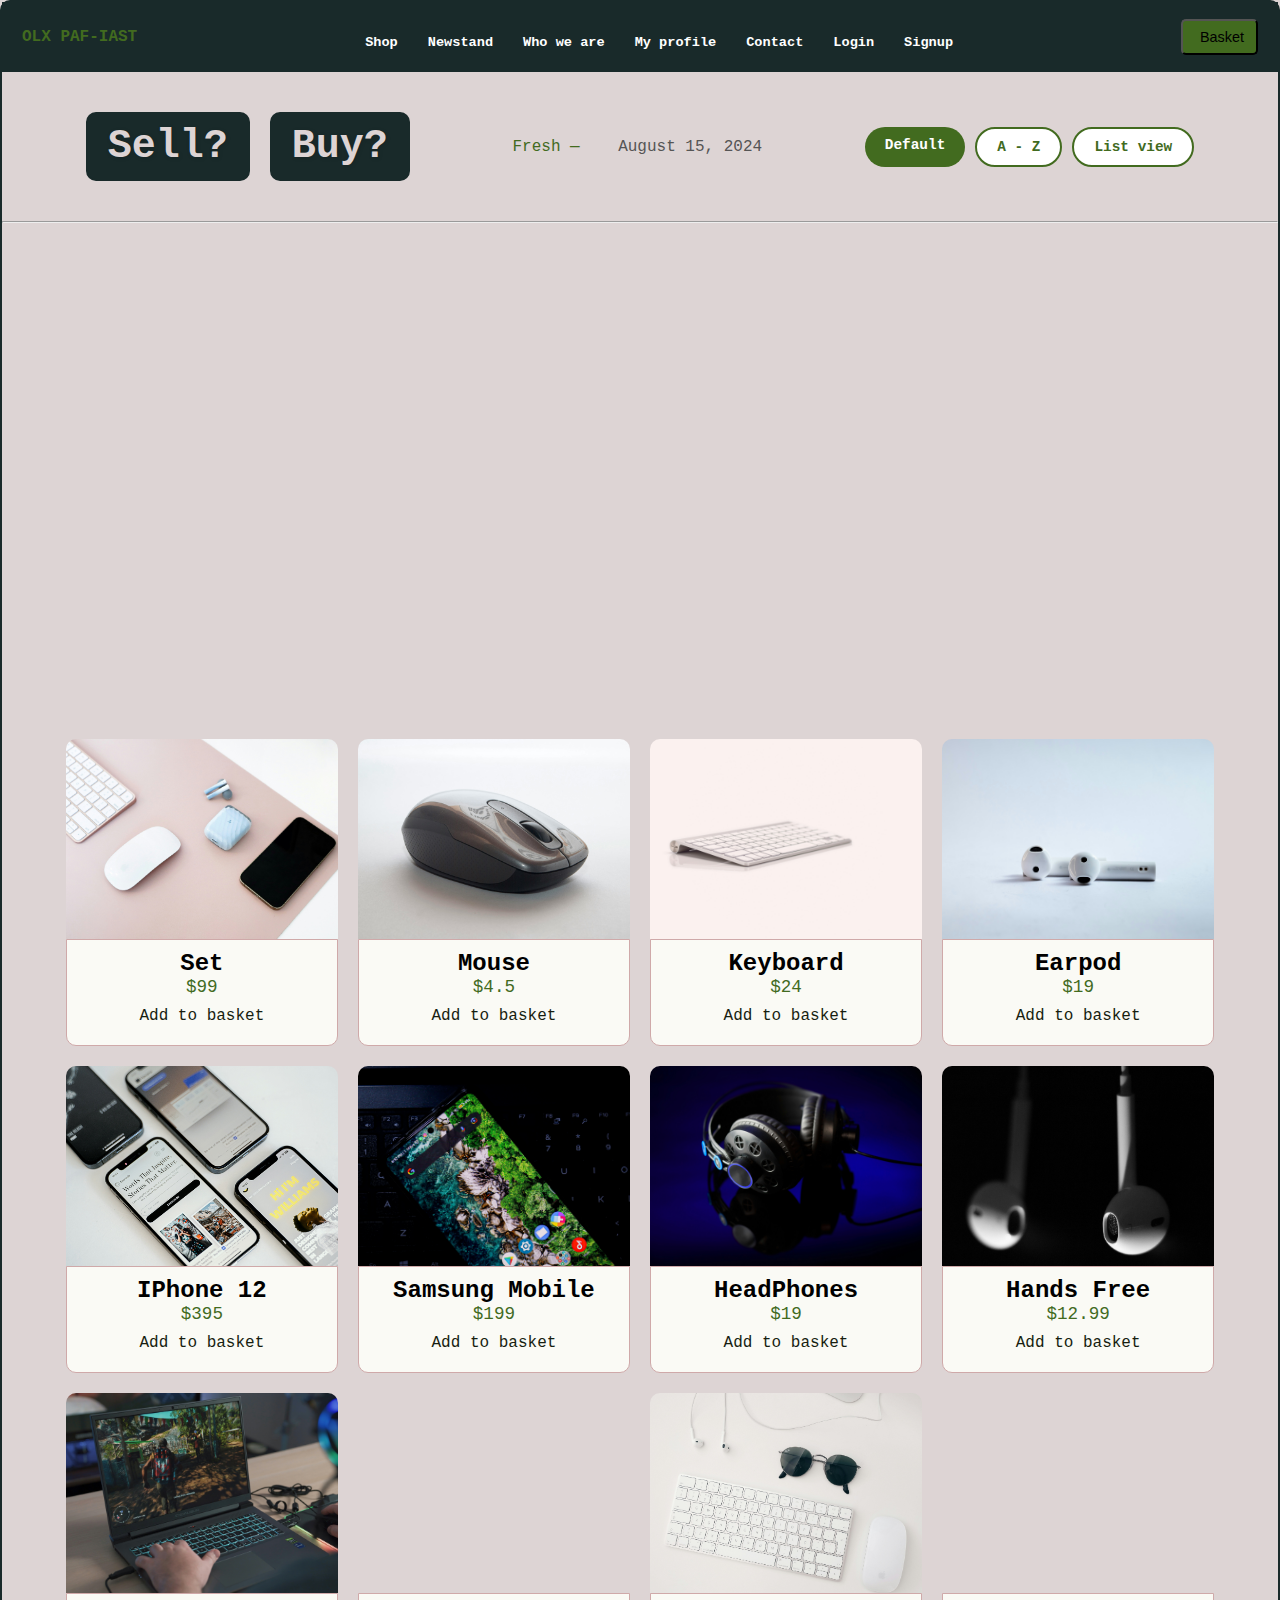
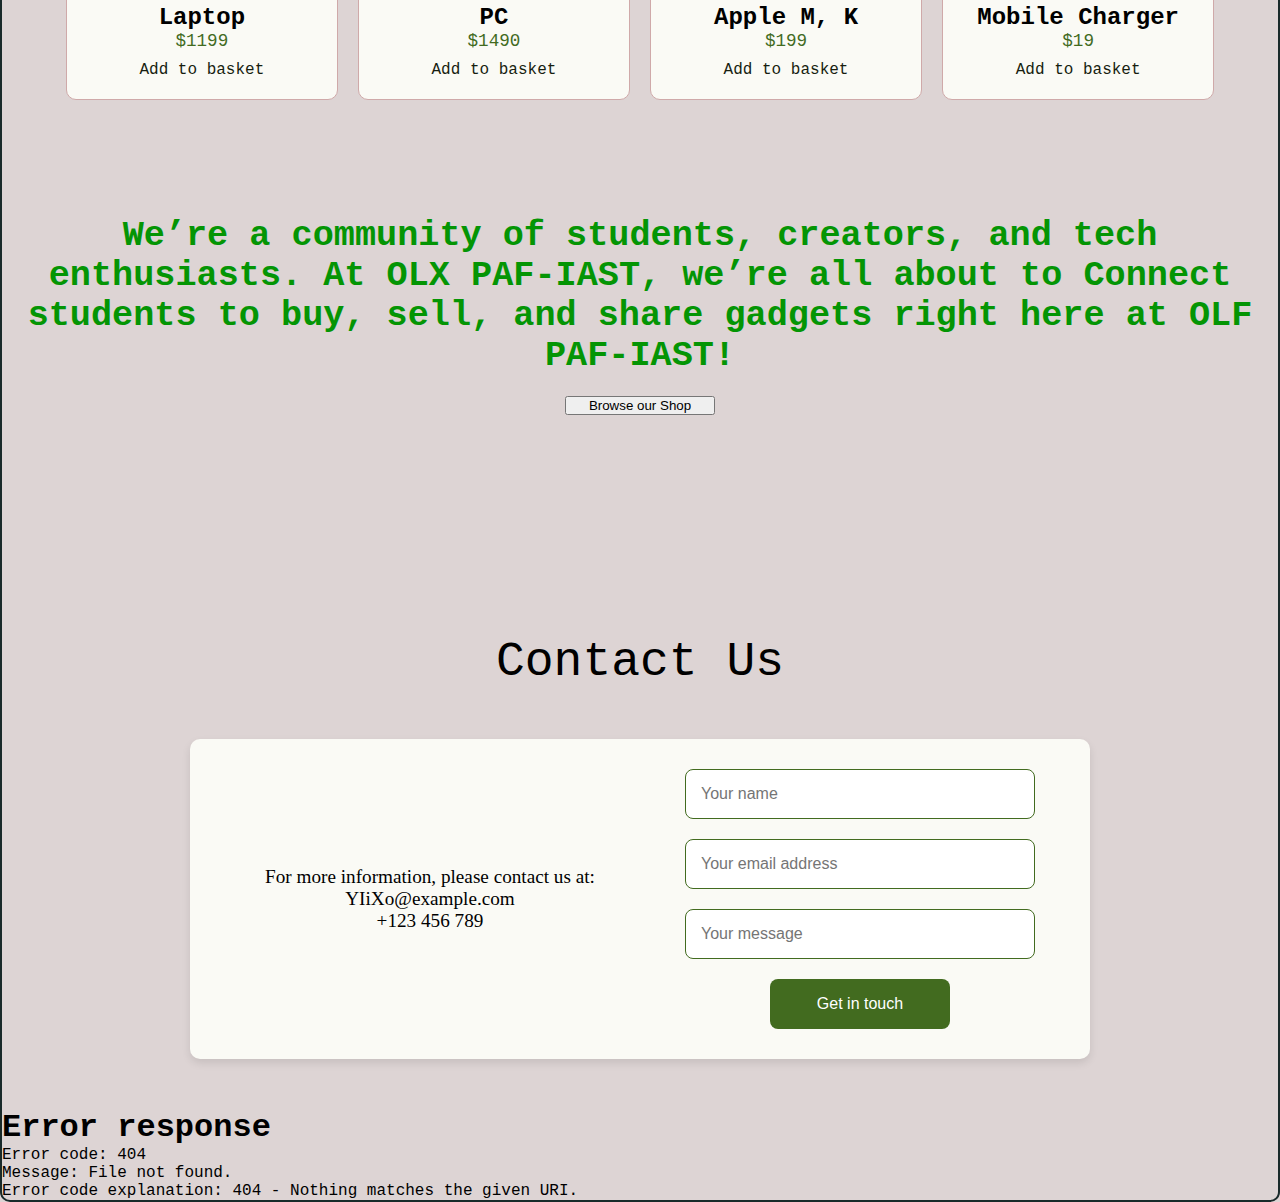
==== commit af6152aa: "Complete Hamburger" ====
--- a/index.html
+++ b/index.html
@@ -8,39 +8,43 @@
     <link href="https://fonts.googleapis.com/css2?family=Newsreader:ital,opsz,wght@0,6..72,200..800;1,6..72,200..800&display=swap" rel="stylesheet">
     <link rel="stylesheet" href="https://cdnjs.cloudflare.com/ajax/libs/font-awesome/6.6.0/css/all.min.css" integrity="sha512-Kc323vGBEqzTmouAECnVceyQqyqdsSiqLQISBL29aUW4U/M7pSPA/gEUZQqv1cwx4OnYxTxve5UMg5GT6L4JJg==" crossorigin="anonymous" referrerpolicy="no-referrer" />
     <title>OLX PAF-IAST</title>
-    <link rel="stylesheet" href="style.css">
+    <link rel="stylesheet" href="/style.css">
 </head>
 <body>
-
-    <Header>
+    <header>
         <div class="nav-bar">
-            <a href=""><h1 class="logo">OLX PAF-IAST</h1></a>
+            <a href="" class="logo"><h1>OLX PAF-IAST</h1></a>
             <ul class="nav-links">
-                <li><a href="">Shop</a></li>
+                <li><a href="/index.html">Shop</a></li>
                 <li><a href="">Newstand</a></li>
-                <li><a href="">Who we are</a></li> 
-                <li><a href="">My profile</a></li>
-                <li><a href="#contact">Contact</a></li>
+                <li><a href="/index.html#about">Who we are</a></li>
+                <li><a href="/src/HTML/profile.html">My profile</a></li>
+                <li><a href="/index.html#contact">Contact</a></li>
+                <li><a href="/src/PHP/login.html">Login</a></li>
+                <li><a href="/src/PHP/signup.html">Signup</a></li>
             </ul>
 
-            <button>Basket</button>
-        
-            <div class="toggle-icon">
-                <span class="open-icon">&#9776;</span>
-                <span class="close-icon">&times;</span>
-            </div>
-        </div>
-        
+            <button class="cart-btn">
+                <i class="fa fa-shopping-basket"></i>
+                <a href="/src/HTML/cart.html" style="text-decoration: none; color: black;">Basket</a>
+            </button>
+
+            <button class="menu-toggle">
+                <i class="fa fa-bars"></i>
+            </button>
+        </div>
 
         <div class="nav2">
-            <div class="produce">
-                Produce
-            </div>
+            <div class="produces">
+                <div class="produce">Sell?</div>
+                <div class="produce">Buy?</div>
+            </div>
+
             <div class="withProduce">
                 <p class="fresh">Fresh —</p>
                 <p class="date">&nbsp; &nbsp; August 15, 2024</p>
             </div>
-        
+
             <div class="btns">
                 <div class="btn btn1">Default</div>
                 <div class="btn btn2">A - Z</div>
@@ -49,18 +53,12 @@
         </div>        
 
         <hr class="line">
-    </Header>
-
-    <div class="hero">
-        <!-- <div class="hero-text">
-            <p class="hero-text1">Organic</p>
-            <p class="hero-text2">Fruits & Vegetables</p>
-        </div> -->
-    </div>
+    </header>
+
+    <div class="hero"></div>
 
     <div class="default-products">
         <div class="box">
-            
             <div class="product" style="background-image: url('/image/mouse-ph-pod.jpg');">
             </div>
 
@@ -228,7 +226,7 @@
         </div>
     </div>
 
-    <div class="about">
+    <div id="about" class="about">
         <p class="aboutText">We’re a community of students, creators, and tech enthusiasts. At OLX PAF-IAST, we’re all about to Connect students to buy, sell, and share gadgets right here at OLF PAF-IAST!</p>
 
         <button class="btnToShop">Browse our Shop</button>
@@ -254,67 +252,17 @@
         </div>
     </div>
 
-    <footer>
-        <div class="foot-pannel2">
-            <ul>
-                <p>About Us</p>
-                <a href="#"><i class="fa-solid fa-store"></i> Our Story</a>
-                <a href="#"><i class="fa-solid fa-seedling"></i> Sustainable Farming</a>
-                <a href="#"><i class="fa-solid fa-handshake"></i> Meet the Farmers</a>
-                <a href="#"><i class="fa-solid fa-users"></i> Community Impact</a>
-                <a href="#"><i class="fa-solid fa-bullseye"></i> Our Mission</a>
-            </ul>
-            <ul>
-                <p>Shop</p>
-                <a href="#"><i class="fa-solid fa-carrot"></i> Fresh Vegetables</a>
-                <a href="#"><i class="fa-solid fa-leaf"></i> Seasonal Produce</a>
-                <a href="#"><i class="fa-solid fa-apple-whole"></i> Organic Products</a>
-                <a href="#"><i class="fa-solid fa-tag"></i> Weekly Specials</a>
-                <a href="#"><i class="fa-solid fa-gift"></i> Gift Baskets</a>
-            </ul>
-            <ul>
-                <p>Customer Service</p>
-                <a href="#"><i class="fa-solid fa-envelope"></i> Contact Us</a>
-                <a href="#"><i class="fa-solid fa-question-circle"></i> FAQs</a>
-                <a href="#"><i class="fa-solid fa-truck"></i> Shipping Information</a>
-                <a href="#"><i class="fa-solid fa-undo"></i> Return Policy</a>
-                <a href="#"><i class="fa-solid fa-map-marker-alt"></i> Track Order</a>
-            </ul>
-            <ul>
-                <p>Stay Connected</p>
-                <a href="#"><i class="fa-solid fa-envelope-open-text"></i> Newsletter</a>
-                <a href="#"><i class="fa-brands fa-instagram"></i> Instagram</a>
-                <a href="#"><i class="fa-brands fa-facebook"></i> Facebook</a>
-                <a href="#"><i class="fa-brands fa-twitter"></i> Twitter</a>
-                <a href="#"><i class="fa-brands fa-pinterest"></i> Pinterest</a>
-            </ul>
-        </div>   
-
-        <div class="foot-pannel4">
-            <div class="pages">
-                <a>Conditions of Use</a>
-                <a>Privacy Notice</a>
-                <a>Your ads Privacy Choices</a>
-            </div>
-            <div class="copyright">
-                © ALL RIGHT RESERVED 2024, Designed & Developed by Abuzar Khan
-            </div>
-        </div>
-    </footer>
+    <?php include 'footer.php'; ?>
+
+    <div id="footer"></div>
 
     <script>
-        const toggleIcon = document.querySelector('.toggle-icon');
-        const navBar = document.querySelector('.nav-bar');
-        const openIcon = document.querySelector('.open-icon');
-        const closeIcon = document.querySelector('.close-icon');
-
-        toggleIcon.addEventListener('click', () => {
-            navBar.classList.toggle('active');
-            openIcon.style.display = openIcon.style.display === 'none' ? 'inline' : 'none';
-            closeIcon.style.display = closeIcon.style.display === 'none' ? 'inline' : 'none';
-        });
-
+        fetch('/src/HTML/footer.php')
+            .then(response => response.text())
+            .then(data => document.getElementById('footer').innerHTML = data);
     </script>
+
+    <script src="/src/JavaScript/nav.js"></script>
 
 </body>
 </html>--- a/style.css
+++ b/style.css
@@ -5,20 +5,17 @@
 }
 
 body {
-    /* background-image: url(/image/bg-img2.jpg);
-    background-attachment: fixed;
-    background-repeat: no-repeat;
-    background-size: cover; */
     font-family: 'Courier New', Courier, monospace;
     overflow-x: hidden;
     background-color: #ddd4d4;
+    border: solid 2px #192a2a;
+    border-radius: 10px;
 }
 
 a {
     text-decoration: none;
 }
 
-/* Navigation Bar */
 .nav-bar {
     display: flex;
     justify-content: space-between;
@@ -26,111 +23,119 @@
     background-color: #192a2a;
     height: 70px;
     padding: 0 20px;
+    position: sticky;
+    top: 0;
+    z-index: 1000;
 }
 
 .logo {
     color: #426B1F;
-    font-size: 1.5rem;
+    font-size: 0.5rem;
+    font-weight: bold;
+    text-decoration: none;
 }
 
 .nav-links {
     display: flex;
-    gap: 50px;
+    gap: 30px;
     list-style-type: none;
+    margin: 0;
+    padding: 0;
+}
+
+.nav-links li {
+    position: relative;
 }
 
 .nav-links a {
     color: #FFFFFF;
     font-weight: bold;
+    text-decoration: none;
+    padding: 5px 0;
+    transition: color 0.3s ease;
+}
+
+.nav-links a:hover {
+    color: #426B1F;
 }
 
 .nav-links a::after {
     content: '';
-    display: block;
+    position: absolute;
+    bottom: 0;
+    left: 0;
+    height: 4px;
     width: 0;
-    height: 4px;
     background-color: #426B1F;
-    transition: width 0.5s ease;
-    border-radius: 10px;
+    transition: width 0.3s ease;
+    border-radius: 2px;
 }
 
 .nav-links a:hover::after {
     width: 100%;
 }
 
-button {
+/* Cart Button */
+.cart-btn {
     background-color: #426B1F;
     color: #FFFFFF;
-    width: 90px;
-    height: 40px;
+    font-size: 0.9rem;
+    padding: 8px 12px;
     border-radius: 5px;
-    cursor: pointer;
+    text-decoration: none;
+    display: flex;
+    align-items: center;
+    gap: 5px;
     transition: all 0.3s ease;
 }
 
-button:hover {
+.cart-btn:hover {
     background-color: #edf4e8;
     color: green;
 }
 
-.toggle-icon {
-    display: none;
-    font-size: 1.5rem;
-    cursor: pointer;
-    color: #FFFFFF;
-}
-
-.open-icon {
-    display: inline;
-}
-
-.close-icon {
-    display: none;
-}
-
-@media (max-width: 800px) {
+/* @media (max-width: 1050px) {
+    .cart-btn {
+        position: absolute;
+        bottom: 20px;
+        right: 20px;
+        width: auto;
+        height: auto;
+        font-size: 1rem;
+        padding: 10px 15px;
+    }
+} */
+
+@media (max-width: 768px) {
+    .logo {
+        font-size: 0.8rem;
+    }
+
     .nav-links {
-        display: none;
-    }
-
-    .toggle-icon {
-        display: block;
-    }
-
-    .nav-bar.active .nav-links {
-        display: flex;
-        flex-direction: column;
-        gap: 20px;
-        position: fixed;
-        top: 0;
-        left: 0;
-        width: 100%;
-        height: 100%;
-        background: rgba(0, 0, 0, 0.8);
-        justify-content: center;
-        align-items: center;
-        z-index: 1000;
-    }
-
-    .nav-bar.active .toggle-icon .open-icon {
-        display: none;
-    }
-
-    .nav-bar.active .toggle-icon .close-icon {
-        display: inline;
-    }
-
-    .nav-bar.active button {
-        position: fixed;
-        top: 15px;
-        right: 20px;
-        z-index: 1001;
-        background-color: #426B1F;
-        color: #FFFFFF;
-    }
-}
-
-/* Nav2 Styling */
+        gap: 15px;
+    }
+
+    .cart-btn {
+        font-size: 0.9rem;
+        margin-right: 2rem;
+    }
+}
+
+@media (max-width: 480px) {
+    .logo {
+        font-size: 0.9rem;
+    }
+
+    .nav-links {
+        font-size: 0.9rem;
+    }
+
+    .cart-btn {
+        bottom: 15px;
+        right: 10px;
+    }
+}
+
 .nav2 {
     display: flex;
     justify-content: space-between;
@@ -139,6 +144,13 @@
     margin: 20px auto;
     max-width: 1200px;
     width: 90%;
+    position: relative;
+}
+
+.produces {
+    display: flex;
+    flex-wrap: wrap;
+    gap: 20px;
 }
 
 .produce {
@@ -146,6 +158,21 @@
     font-weight: bold;
     color: #426B1F;
     text-shadow: 1px 1px 4px rgba(0, 0, 0, 0.15);
+    padding: 10px 20px;
+    border: #192a2a solid 2px;
+    border-radius: 10px;
+    cursor: pointer;
+    transition: transform 0.3s ease, box-shadow 0.3s ease;
+    text-decoration: none;
+    background-color: #192a2a;
+    color: #ddd4d4;
+}
+
+.produce:hover {
+    color: #ddd4d4;
+    background-color: #171e10;
+    transform: translateY(-2px);
+    box-shadow: 0 4px 10px rgba(0, 0, 0, 0.15);
 }
 
 .withProduce {
@@ -165,7 +192,7 @@
     color: #555;
 }
 
-/* Button Styling */
+/* Buttons */
 .btns {
     display: flex;
     gap: 10px;
@@ -202,7 +229,53 @@
     color: #FFFFFF;
 }
 
-/* Responsive Design */
+.menu-toggle {
+    position: absolute;
+    top: 10px;
+    right: 10px;
+    background: none;
+    border: none;
+    font-size: 24px;
+    cursor: pointer;
+    display: none;
+}
+
+@media screen and (max-width: 1050px) {
+    .menu-toggle {
+        display: block;
+        position: absolute;
+        top: 20px;
+        right: 10px;
+    }
+
+    .nav-links {
+        z-index: 100;
+        display: none;
+        flex-direction: column;
+        background-color: #192a2a;
+        position: absolute;
+        top: 0;
+        right: 20;
+        width: 200px;
+        box-shadow: 0px 4px 6px rgba(0, 0, 0, 0.1);
+        border-radius: 8px;
+        padding: 10px;
+    }
+
+    .nav-links.active {
+        display: flex;
+    }
+
+    .nav-links li {
+        padding: 10px 0;
+    }
+
+    .nav-links a {
+        text-decoration: none;
+        color: #ddd4d4;
+    }
+}
+
 @media (max-width: 768px) {
     .nav2 {
         flex-direction: column;
@@ -247,17 +320,11 @@
     }
 }
 
-
-.line {
-    margin: 30px 60px 0 65px;
-    border: 0.3px solid #cfa9a9;
-}
-
 /* Hero */
 
 .hero {
     display: flex;
-    background-image: url('/image/hm2.jpg');
+    background-image: url('/image/hero');
     background-size: cover;
     background-position: center;
     height: 500px;
@@ -286,6 +353,8 @@
     padding: 10px;
     text-align: center;
     border: 0.3px solid #cfa9a9;
+    border-bottom-left-radius: 10px;
+    border-bottom-right-radius: 10px;
 }
 
 .name {
@@ -447,13 +516,14 @@
     }
 }
 
+
 footer {
     margin-top: 15px;
 }
 
 .foot-pannel2 {
-    background-color: #355619;
-    color: #000000;
+    background-color: #263914;
+    color: #ab9494;
     height: 250px;
     display: flex;
     justify-content: space-evenly;
@@ -475,10 +545,12 @@
 }
 
 ul a {
-    display: block;
+    display: flex;
+    flex-direction: row;
+    gap: 10px;
     font-size: 0.85rem;
     margin-top: 10px;
-    color: #0f1d1d;
+    color: #ddd4d4;
 }
 
 .foot-pannel4 {
@@ -496,3 +568,34 @@
 .copyright {
     padding-top: 5px;
 }
+
+@media (max-width: 800px) {
+    .foot-pannel2 {
+        flex-direction: column;
+        align-items: left;
+    }
+
+    .foot-pannel2 p {
+        text-align: left;
+    }
+
+    ul {
+        margin-left: 20px;
+    }
+
+    .foot-pannel4 {
+        font-size: 0.6rem;
+    }
+
+    .pages {
+        padding-top: 20px;
+    }
+
+    .copyright {
+        padding-top: 5px;
+    }
+
+    .foot-pannel2 {
+        height: 850px;
+    }
+}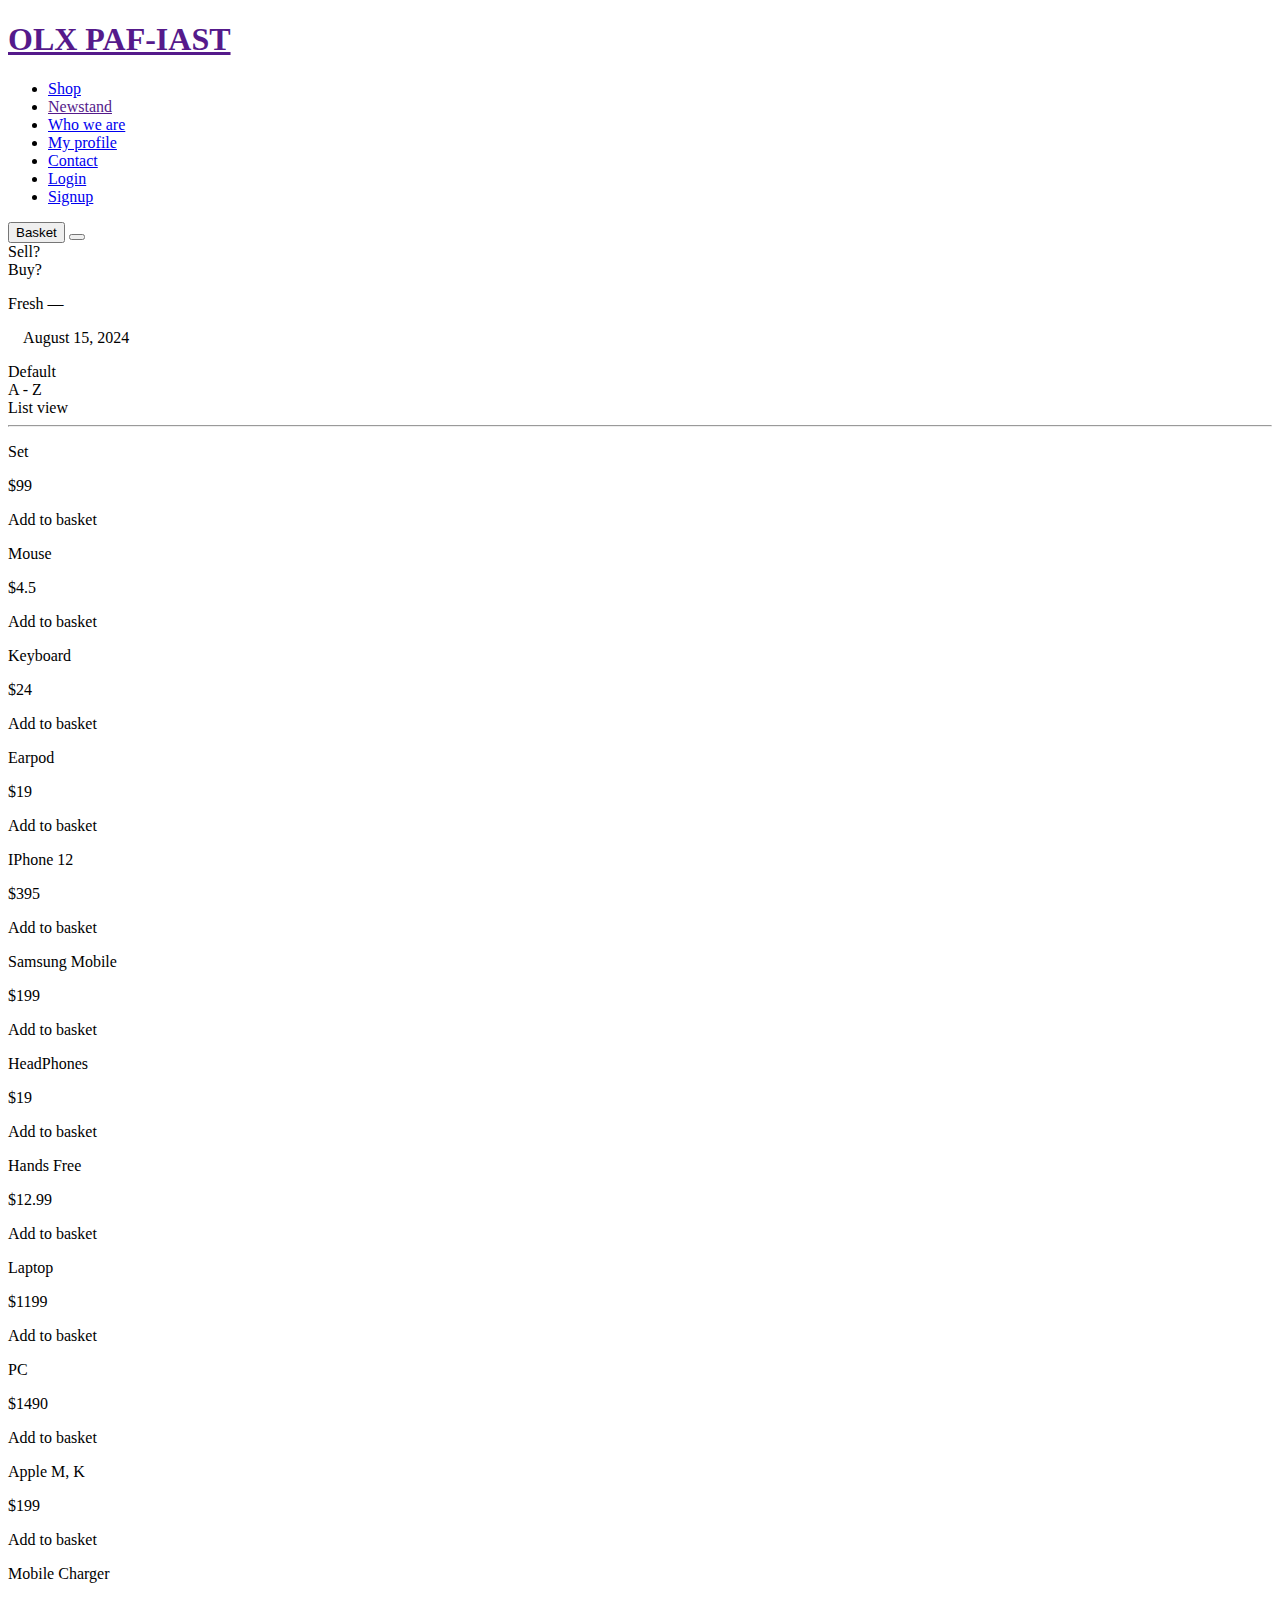
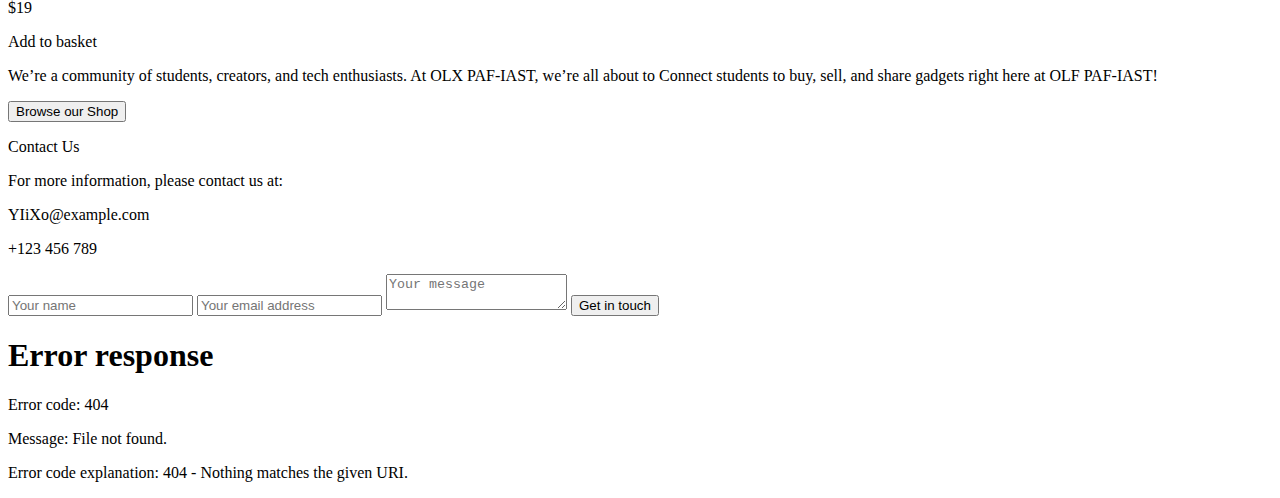
==== commit 8a73d688: "Database creation => connection, ContactForm, MtSQL, Path Updated!" ====
--- a/index.html
+++ b/index.html
@@ -8,25 +8,25 @@
     <link href="https://fonts.googleapis.com/css2?family=Newsreader:ital,opsz,wght@0,6..72,200..800;1,6..72,200..800&display=swap" rel="stylesheet">
     <link rel="stylesheet" href="https://cdnjs.cloudflare.com/ajax/libs/font-awesome/6.6.0/css/all.min.css" integrity="sha512-Kc323vGBEqzTmouAECnVceyQqyqdsSiqLQISBL29aUW4U/M7pSPA/gEUZQqv1cwx4OnYxTxve5UMg5GT6L4JJg==" crossorigin="anonymous" referrerpolicy="no-referrer" />
     <title>OLX PAF-IAST</title>
-    <link rel="stylesheet" href="/style.css">
+    <link rel="stylesheet" href="/olx-pafiast/style.css">
 </head>
 <body>
     <header>
         <div class="nav-bar">
             <a href="" class="logo"><h1>OLX PAF-IAST</h1></a>
             <ul class="nav-links">
-                <li><a href="/index.html">Shop</a></li>
+                <li><a href="/olx-pafiast/index.html">Shop</a></li>
                 <li><a href="">Newstand</a></li>
-                <li><a href="/index.html#about">Who we are</a></li>
-                <li><a href="/src/HTML/profile.html">My profile</a></li>
-                <li><a href="/index.html#contact">Contact</a></li>
-                <li><a href="/src/PHP/login.html">Login</a></li>
-                <li><a href="/src/PHP/signup.html">Signup</a></li>
+                <li><a href="/olx-pafiast/index.html#about">Who we are</a></li>
+                <li><a href="/olx-pafiast/src/HTML/dashboard.html">My profile</a></li>
+                <li><a href="/olx-pafiast/index.html#contact">Contact</a></li>
+                <li><a href="/olx-pafiast/src/PHP/login.html">Login</a></li>
+                <li><a href="/olx-pafiast/src/PHP/signup.html">Signup</a></li>
             </ul>
 
             <button class="cart-btn">
                 <i class="fa fa-shopping-basket"></i>
-                <a href="/src/HTML/cart.html" style="text-decoration: none; color: black;">Basket</a>
+                <a href="/olx-pafiast/src/HTML/cart.html" style="text-decoration: none; color: black;">Basket</a>
             </button>
 
             <button class="menu-toggle">
@@ -36,7 +36,7 @@
 
         <div class="nav2">
             <div class="produces">
-                <div class="produce">Sell?</div>
+                <div class="produce">Sell? <a href="/olx-pafiast/src/PHP/dashboard.php"></a></div>
                 <div class="produce">Buy?</div>
             </div>
 
@@ -57,179 +57,183 @@
 
     <div class="hero"></div>
 
-    <div class="default-products">
-        <div class="box">
-            <div class="product" style="background-image: url('/image/mouse-ph-pod.jpg');">
-            </div>
-
-            <div class="detail">
-                <P class="name">Set</P>
-                <p class="price">$99</p>
-                <div class="addToBasket">
-                    <p>Add to basket</p>
-                </div>
-            </div>
-        </div>
-
-        <div class="box">
-            
-            <div class="product" style="background-image: url('/image/mouse.jpg');">
-            </div>
-
-            <div class="detail">
-                <P class="name">Mouse</P>
-                <p class="price">$4.5</p>
-                <div class="addToBasket">
-                    <p>Add to basket</p>
-                </div>
-            </div>
-        </div>
-
-        <div class="box">
-            
-            <div class="product" style="background-image: url('/image/wireless-keyboard.jpg');">
-            </div>
-
-            <div class="detail">
-                <P class="name">Keyboard</P>
-                <p class="price">$24</p>
-                <div class="addToBasket">
-                    <p>Add to basket</p>
-                </div>
-            </div>
-        </div>
-
-        <div class="box">
-            
-            <div class="product" style="background-image: url('/image/earpod.jpg');">
-            </div>
-
-            <div class="detail">
-                <P class="name">Earpod</P>
-                <p class="price">$19</p>
-                <div class="addToBasket">
-                    <p>Add to basket</p>
-                </div>
-            </div>
-        </div>
-
-        <div class="box">
-            
-            <div class="product" style="background-image: url('/image/iphone.jpg');">
-            </div>
-
-            <div class="detail">
-                <P class="name">IPhone 12</P>
-                <p class="price">$395</p>
-                <div class="addToBasket">
-                    <p>Add to basket</p>
-                </div>
-            </div>
-        </div>
-
-        <div class="box">
-            
-            <div class="product" style="background-image: url('/image/Samsung\ mob.jpg');">
-            </div>
-
-            <div class="detail">
-                <P class="name">Samsung Mobile</P>
-                <p class="price">$199</p>
-                <div class="addToBasket">
-                    <p>Add to basket</p>
-                </div>
-            </div>
-        </div>
-
-        <div class="box">
-            
-            <div class="product" style="background-image: url('/image/headphones.jpg');">
-            </div>
-
-            <div class="detail">
-                <P class="name">HeadPhones</P>
-                <p class="price">$19</p>
-                <div class="addToBasket">
-                    <p>Add to basket</p>
-                </div>
-            </div>
-        </div>
-
-        <div class="box">
-            
-            <div class="product" style="background-image: url('/image/Hands\ free.jpg');">
-            </div>
-
-            <div class="detail">
-                <P class="name">Hands Free</P>
-                <p class="price">$12.99</p>
-                <div class="addToBasket">
-                    <p>Add to basket</p>
-                </div>
-            </div>
-        </div>
-
-        <div class="box">
-            
-            <div class="product" style="background-image: url('/image/Laptop.jpg');">
-            </div>
-
-            <div class="detail">
-                <P class="name">Laptop</P>
-                <p class="price">$1199</p>
-                <div class="addToBasket">
-                    <p>Add to basket</p>
-                </div>
-            </div>
-        </div>
-
-        <div class="box">
-            
-            <div class="product" style="background-image: url('/image/PC.jpg');">
-            </div>
-
-            <div class="detail">
-                <P class="name">PC</P>
-                <p class="price">$1490</p>
-                <div class="addToBasket">
-                    <p>Add to basket</p>
-                </div>
-            </div>
-        </div>
-
-        <div class="box">
-            
-            <div class="product" style="background-image: url('/image/apple-mouse-keyboard.jpg');">
-            </div>
-
-            <div class="detail">
-                <P class="name">Apple M, K</P>
-                <p class="price">$199</p>
-                <div class="addToBasket">
-                    <p>Add to basket</p>
-                </div>
-            </div>
-        </div>
-
-        <div class="box">
-            
-            <div class="product" style="background-image: url('/image/mobile-charger.jpg');">
-            </div>
-
-            <div class="detail">
-                <P class="name">Mobile Charger</P>
-                <p class="price">$19</p>
-                <div class="addToBasket">
-                    <p>Add to basket</p>
+    <div id="product-list" class="default-products">
+        <div class="default-products">
+            <div class="box">
+                <div class="product" style="background-image: url('/olx-pafiast/image/mouse-ph-pod.jpg');">
+                </div>
+    
+                <div class="detail">
+                    <P class="name">Set</P>
+                    <p class="price">$99</p>
+                    <div class="addToBasket">
+                        <p>Add to basket</p>
+                    </div>
+                </div>
+            </div>
+    
+            <div class="box">
+                
+                <div class="product" style="background-image: url('/olx-pafiast/image/mouse.jpg');">
+                </div>
+    
+                <div class="detail">
+                    <P class="name">Mouse</P>
+                    <p class="price">$4.5</p>
+                    <div class="addToBasket">
+                        <p>Add to basket</p>
+                    </div>
+                </div>
+            </div>
+    
+            <div class="box">
+                
+                <div class="product" style="background-image: url('/olx-pafiast/image/wireless-keyboard.jpg');">
+                </div>
+    
+                <div class="detail">
+                    <P class="name">Keyboard</P>
+                    <p class="price">$24</p>
+                    <div class="addToBasket">
+                        <p>Add to basket</p>
+                    </div>
+                </div>
+            </div>
+    
+            <div class="box">
+                
+                <div class="product" style="background-image: url('/olx-pafiast/image/earpod.jpg');">
+                </div>
+    
+                <div class="detail">
+                    <P class="name">Earpod</P>
+                    <p class="price">$19</p>
+                    <div class="addToBasket">
+                        <p>Add to basket</p>
+                    </div>
+                </div>
+            </div>
+    
+            <div class="box">
+                
+                <div class="product" style="background-image: url('/olx-pafiast/image/iphone.jpg');">
+                </div>
+    
+                <div class="detail">
+                    <P class="name">IPhone 12</P>
+                    <p class="price">$395</p>
+                    <div class="addToBasket">
+                        <p>Add to basket</p>
+                    </div>
+                </div>
+            </div>
+    
+            <div class="box">
+                
+                <div class="product" style="background-image: url('/olx-pafiast/image/Samsung\ mob.jpg');">
+                </div>
+    
+                <div class="detail">
+                    <P class="name">Samsung Mobile</P>
+                    <p class="price">$199</p>
+                    <div class="addToBasket">
+                        <p>Add to basket</p>
+                    </div>
+                </div>
+            </div>
+    
+            <div class="box">
+                
+                <div class="product" style="background-image: url('/olx-pafiast/image/headphones.jpg');">
+                </div>
+    
+                <div class="detail">
+                    <P class="name">HeadPhones</P>
+                    <p class="price">$19</p>
+                    <div class="addToBasket">
+                        <p>Add to basket</p>
+                    </div>
+                </div>
+            </div>
+    
+            <div class="box">
+                
+                <div class="product" style="background-image: url('/olx-pafiast/image/Hands\ free.jpg');">
+                </div>
+    
+                <div class="detail">
+                    <P class="name">Hands Free</P>
+                    <p class="price">$12.99</p>
+                    <div class="addToBasket">
+                        <p>Add to basket</p>
+                    </div>
+                </div>
+            </div>
+    
+            <div class="box">
+                
+                <div class="product" style="background-image: url('/olx-pafiast/image/Laptop.jpg');">
+                </div>
+    
+                <div class="detail">
+                    <P class="name">Laptop</P>
+                    <p class="price">$1199</p>
+                    <div class="addToBasket">
+                        <p>Add to basket</p>
+                    </div>
+                </div>
+            </div>
+    
+            <div class="box">
+                
+                <div class="product" style="background-image: url('/olx-pafiast/image/PC.jpg');">
+                </div>
+    
+                <div class="detail">
+                    <P class="name">PC</P>
+                    <p class="price">$1490</p>
+                    <div class="addToBasket">
+                        <p>Add to basket</p>
+                    </div>
+                </div>
+            </div>
+    
+            <div class="box">
+                
+                <div class="product" style="background-image: url('/olx-pafiast/image/apple-mouse-keyboard.jpg');">
+                </div>
+    
+                <div class="detail">
+                    <P class="name">Apple M, K</P>
+                    <p class="price">$199</p>
+                    <div class="addToBasket">
+                        <p>Add to basket</p>
+                    </div>
+                </div>
+            </div>
+    
+            <div class="box">
+                
+                <div class="product" style="background-image: url('/olx-pafiast/image/mobile-charger.jpg');">
+                </div>
+    
+                <div class="detail">
+                    <P class="name">Mobile Charger</P>
+                    <p class="price">$19</p>
+                    <div class="addToBasket">
+                        <p>Add to basket</p>
+                    </div>
                 </div>
             </div>
         </div>
     </div>
+    
+
 
     <div id="about" class="about">
         <p class="aboutText">We’re a community of students, creators, and tech enthusiasts. At OLX PAF-IAST, we’re all about to Connect students to buy, sell, and share gadgets right here at OLF PAF-IAST!</p>
 
-        <button class="btnToShop">Browse our Shop</button>
+        <button class="cart-btn btnToShop">Browse our Shop</button>
     </div>
 
     <p id="contact" class="contactUs">Contact Us</p>
@@ -241,15 +245,15 @@
             <p class="contactNumber">+123 456 789</p>
         </div>
 
-        <div class="contactForm">
-            <input class="yourName" type="text" placeholder="Your name">
-    
-            <input class="email" type="text" placeholder="Your email address">
-    
-            <input class="message" type="text" placeholder="Your message">
-    
-            <button class="btnToContact">Get in touch</button>
-        </div>
+        <form class="contactForm" action="/olx-pafiast/src/PHP/contact.php" method="POST">
+            <input class="yourName" name="name" type="text" placeholder="Your name" required>
+
+            <input class="email" name="email" type="email" placeholder="Your email address" required>
+
+            <textarea class="message" name="message" placeholder="Your message" required></textarea>
+
+            <button class="btnToContact" type="submit">Get in touch</button>
+        </form>        
     </div>
 
     <?php include 'footer.php'; ?>
@@ -257,12 +261,13 @@
     <div id="footer"></div>
 
     <script>
-        fetch('/src/HTML/footer.php')
+        fetch('/olx-pafiast/src/HTML/footer.php')
             .then(response => response.text())
             .then(data => document.getElementById('footer').innerHTML = data);
     </script>
 
-    <script src="/src/JavaScript/nav.js"></script>
+    <script src="/olx-pafiast/src/JavaScript/nav.js"></script>
+    <script src="/olx-pafiast/src/JavaScript/product.js"></script>
 
 </body>
 </html>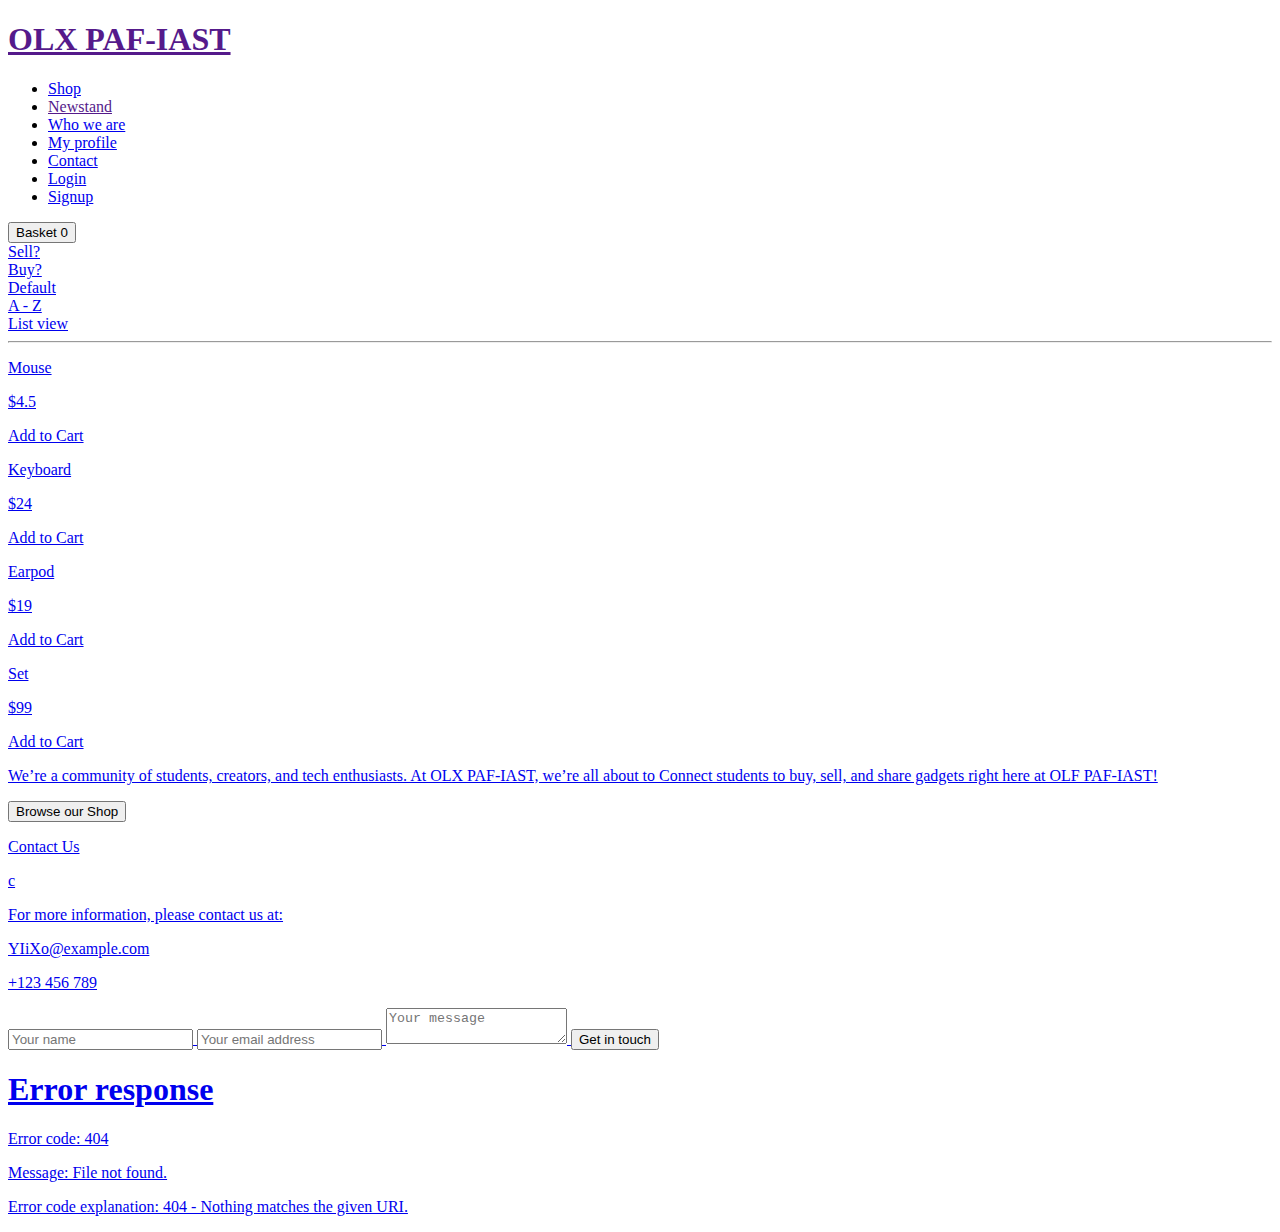
==== commit b6ec8fef: "Project completed for presentation!" ====
--- a/index.html
+++ b/index.html
@@ -18,32 +18,31 @@
                 <li><a href="/olx-pafiast/index.html">Shop</a></li>
                 <li><a href="">Newstand</a></li>
                 <li><a href="/olx-pafiast/index.html#about">Who we are</a></li>
-                <li><a href="/olx-pafiast/src/HTML/dashboard.html">My profile</a></li>
+                <li><a href="/olx-pafiast/src/PHP/user_dashboard.php">My profile</a></li>
                 <li><a href="/olx-pafiast/index.html#contact">Contact</a></li>
                 <li><a href="/olx-pafiast/src/PHP/login.html">Login</a></li>
                 <li><a href="/olx-pafiast/src/PHP/signup.html">Signup</a></li>
             </ul>
 
-            <button class="cart-btn">
+            <button class="cart-btn" onclick="goToCart()">
                 <i class="fa fa-shopping-basket"></i>
                 <a href="/olx-pafiast/src/HTML/cart.html" style="text-decoration: none; color: black;">Basket</a>
+                <span id="cart-count">0</span>
             </button>
 
-            <button class="menu-toggle">
+            <div class="menu-toggle">
                 <i class="fa fa-bars"></i>
-            </button>
+            </div>
         </div>
 
         <div class="nav2">
             <div class="produces">
-                <div class="produce">Sell? <a href="/olx-pafiast/src/PHP/dashboard.php"></a></div>
-                <div class="produce">Buy?</div>
-            </div>
-
-            <div class="withProduce">
-                <p class="fresh">Fresh —</p>
-                <p class="date">&nbsp; &nbsp; August 15, 2024</p>
-            </div>
+                <div class="produce">
+                    <a href="/olx-pafiast/src/PHP/signup.html">Sell?</a>
+                </div>
+                <div class="produce">
+                    <a href="/olx-pafiast/index.html">Buy?</div>
+            </div>            
 
             <div class="btns">
                 <div class="btn btn1">Default</div>
@@ -60,174 +59,52 @@
     <div id="product-list" class="default-products">
         <div class="default-products">
             <div class="box">
-                <div class="product" style="background-image: url('/olx-pafiast/image/mouse-ph-pod.jpg');">
-                </div>
-    
+                <div class="product" style="background-image: url('/olx-pafiast/image/mouse.jpg');"></div>
                 <div class="detail">
-                    <P class="name">Set</P>
-                    <p class="price">$99</p>
-                    <div class="addToBasket">
-                        <p>Add to basket</p>
+                    <p class="name">Mouse</p>
+                    <p class="price">$4.5</p>
+                    <div onclick="addToCart(2)">
+                        <div class="AddToCart-btn">Add to Cart</div>
                     </div>
                 </div>
             </div>
-    
+
             <div class="box">
-                
-                <div class="product" style="background-image: url('/olx-pafiast/image/mouse.jpg');">
-                </div>
-    
+                <div class="product" style="background-image: url('/olx-pafiast/image/wireless-keyboard.jpg');"></div>
                 <div class="detail">
-                    <P class="name">Mouse</P>
-                    <p class="price">$4.5</p>
-                    <div class="addToBasket">
-                        <p>Add to basket</p>
+                    <p class="name">Keyboard</p>
+                    <p class="price">$24</p>
+                    <div onclick="addToCart(3)">
+                        <div class="AddToCart-btn">Add to Cart</div>
                     </div>
                 </div>
             </div>
-    
+
             <div class="box">
-                
-                <div class="product" style="background-image: url('/olx-pafiast/image/wireless-keyboard.jpg');">
-                </div>
-    
+                <div class="product" style="background-image: url('/olx-pafiast/image/earpod.jpg');"></div>
                 <div class="detail">
-                    <P class="name">Keyboard</P>
-                    <p class="price">$24</p>
-                    <div class="addToBasket">
-                        <p>Add to basket</p>
+                    <p class="name">Earpod</p>
+                    <p class="price">$19</p>
+                    <div onclick="addToCart(4)">
+                        <div class="AddToCart-btn">Add to Cart</div>
                     </div>
                 </div>
             </div>
-    
+
             <div class="box">
-                
-                <div class="product" style="background-image: url('/olx-pafiast/image/earpod.jpg');">
-                </div>
-    
+                <div class="product" style="background-image: url('/olx-pafiast/image/mouse-ph-pod.jpg');"></div>
                 <div class="detail">
-                    <P class="name">Earpod</P>
-                    <p class="price">$19</p>
-                    <div class="addToBasket">
-                        <p>Add to basket</p>
-                    </div>
-                </div>
-            </div>
-    
-            <div class="box">
-                
-                <div class="product" style="background-image: url('/olx-pafiast/image/iphone.jpg');">
-                </div>
-    
-                <div class="detail">
-                    <P class="name">IPhone 12</P>
-                    <p class="price">$395</p>
-                    <div class="addToBasket">
-                        <p>Add to basket</p>
-                    </div>
-                </div>
-            </div>
-    
-            <div class="box">
-                
-                <div class="product" style="background-image: url('/olx-pafiast/image/Samsung\ mob.jpg');">
-                </div>
-    
-                <div class="detail">
-                    <P class="name">Samsung Mobile</P>
-                    <p class="price">$199</p>
-                    <div class="addToBasket">
-                        <p>Add to basket</p>
-                    </div>
-                </div>
-            </div>
-    
-            <div class="box">
-                
-                <div class="product" style="background-image: url('/olx-pafiast/image/headphones.jpg');">
-                </div>
-    
-                <div class="detail">
-                    <P class="name">HeadPhones</P>
-                    <p class="price">$19</p>
-                    <div class="addToBasket">
-                        <p>Add to basket</p>
-                    </div>
-                </div>
-            </div>
-    
-            <div class="box">
-                
-                <div class="product" style="background-image: url('/olx-pafiast/image/Hands\ free.jpg');">
-                </div>
-    
-                <div class="detail">
-                    <P class="name">Hands Free</P>
-                    <p class="price">$12.99</p>
-                    <div class="addToBasket">
-                        <p>Add to basket</p>
-                    </div>
-                </div>
-            </div>
-    
-            <div class="box">
-                
-                <div class="product" style="background-image: url('/olx-pafiast/image/Laptop.jpg');">
-                </div>
-    
-                <div class="detail">
-                    <P class="name">Laptop</P>
-                    <p class="price">$1199</p>
-                    <div class="addToBasket">
-                        <p>Add to basket</p>
-                    </div>
-                </div>
-            </div>
-    
-            <div class="box">
-                
-                <div class="product" style="background-image: url('/olx-pafiast/image/PC.jpg');">
-                </div>
-    
-                <div class="detail">
-                    <P class="name">PC</P>
-                    <p class="price">$1490</p>
-                    <div class="addToBasket">
-                        <p>Add to basket</p>
-                    </div>
-                </div>
-            </div>
-    
-            <div class="box">
-                
-                <div class="product" style="background-image: url('/olx-pafiast/image/apple-mouse-keyboard.jpg');">
-                </div>
-    
-                <div class="detail">
-                    <P class="name">Apple M, K</P>
-                    <p class="price">$199</p>
-                    <div class="addToBasket">
-                        <p>Add to basket</p>
-                    </div>
-                </div>
-            </div>
-    
-            <div class="box">
-                
-                <div class="product" style="background-image: url('/olx-pafiast/image/mobile-charger.jpg');">
-                </div>
-    
-                <div class="detail">
-                    <P class="name">Mobile Charger</P>
-                    <p class="price">$19</p>
-                    <div class="addToBasket">
-                        <p>Add to basket</p>
+                    <p class="name">Set</p>
+                    <p class="price">$99</p>
+                    <div onclick="addToCart(1)">
+                        <div class="AddToCart-btn">Add to Cart</div>
                     </div>
                 </div>
             </div>
         </div>
     </div>
-    
+
+
 
 
     <div id="about" class="about">
@@ -237,7 +114,7 @@
     </div>
 
     <p id="contact" class="contactUs">Contact Us</p>
-
+c
     <div class="contact">
         <div class="info">
             <p class="contactInfo">For more information, please contact us at:</p>
@@ -256,6 +133,10 @@
         </form>        
     </div>
 
+    <div id="popup-notification" class="popup-notification">
+        <p class="notification-message"></p>
+    </div>
+
     <?php include 'footer.php'; ?>
 
     <div id="footer"></div>
